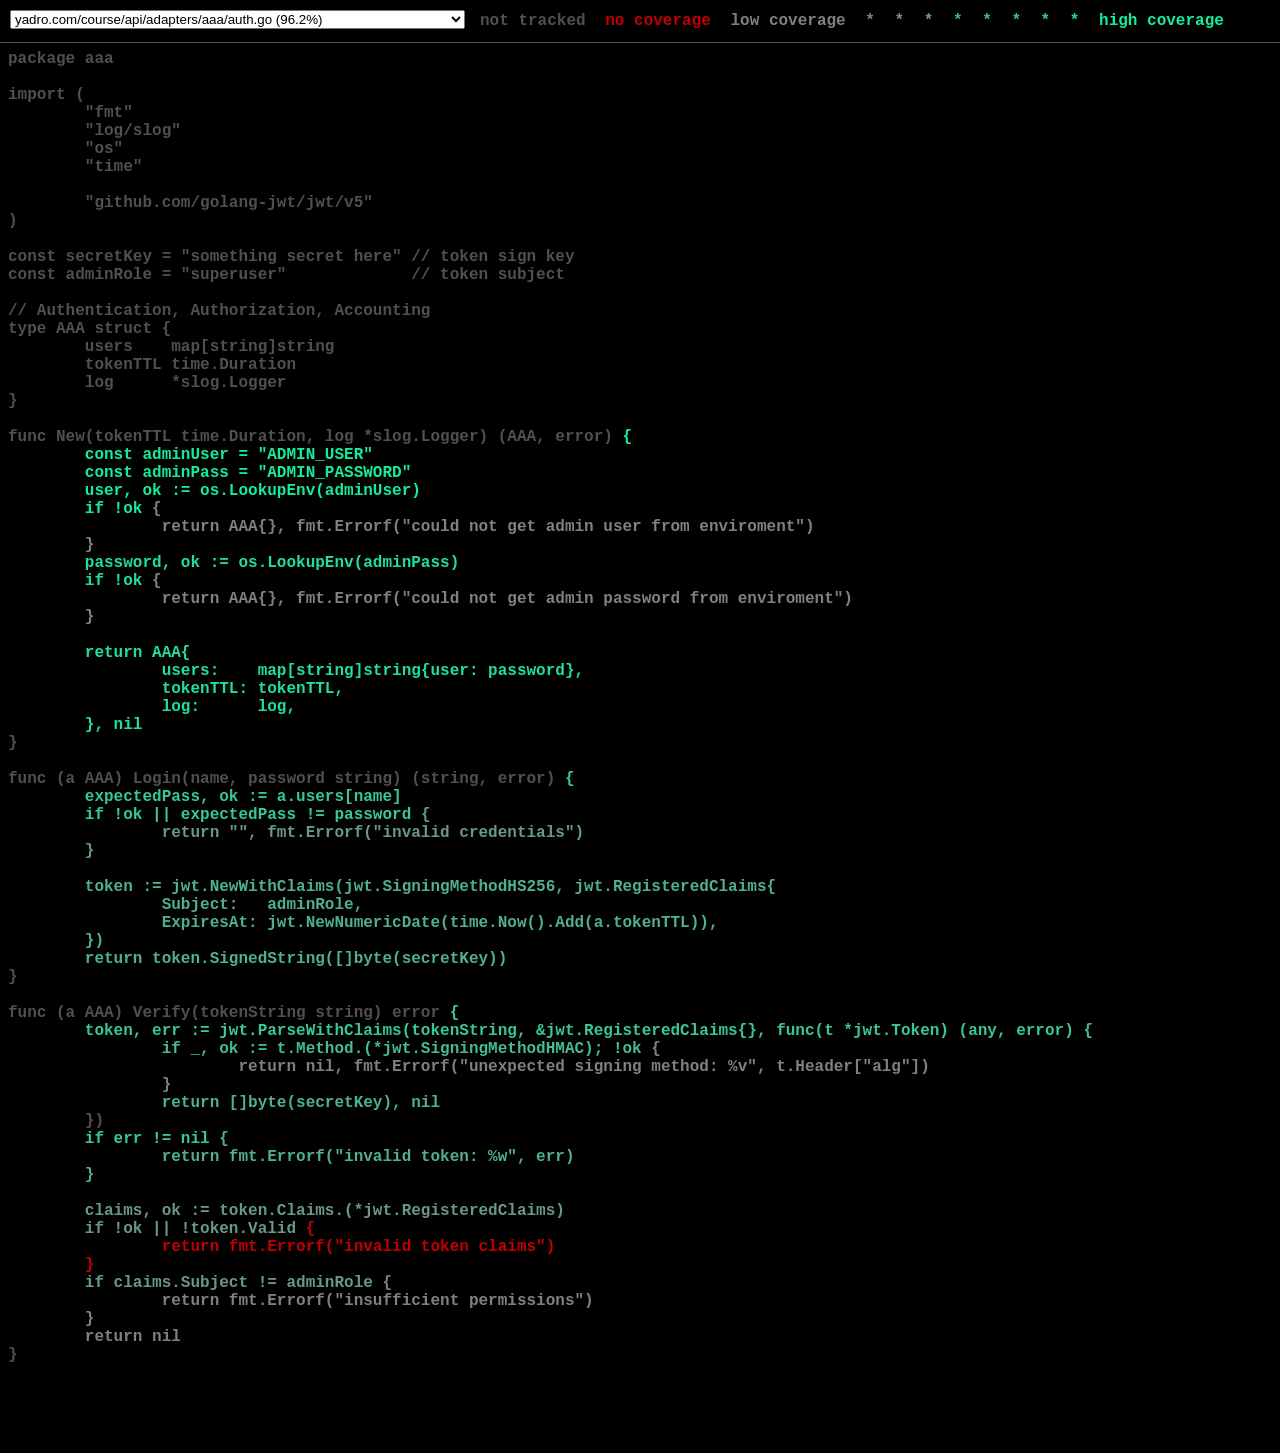
==== cover.html @ dad6358a "add auth test" ====
<!DOCTYPE html>
<html>
	<head>
		<meta http-equiv="Content-Type" content="text/html; charset=utf-8">
		<title>aaa: Go Coverage Report</title>
		<style>
			body {
				background: black;
				color: rgb(80, 80, 80);
			}
			body, pre, #legend span {
				font-family: Menlo, monospace;
				font-weight: bold;
			}
			#topbar {
				background: black;
				position: fixed;
				top: 0; left: 0; right: 0;
				height: 42px;
				border-bottom: 1px solid rgb(80, 80, 80);
			}
			#content {
				margin-top: 50px;
			}
			#nav, #legend {
				float: left;
				margin-left: 10px;
			}
			#legend {
				margin-top: 12px;
			}
			#nav {
				margin-top: 10px;
			}
			#legend span {
				margin: 0 5px;
			}
			.cov0 { color: rgb(192, 0, 0) }
.cov1 { color: rgb(128, 128, 128) }
.cov2 { color: rgb(116, 140, 131) }
.cov3 { color: rgb(104, 152, 134) }
.cov4 { color: rgb(92, 164, 137) }
.cov5 { color: rgb(80, 176, 140) }
.cov6 { color: rgb(68, 188, 143) }
.cov7 { color: rgb(56, 200, 146) }
.cov8 { color: rgb(44, 212, 149) }
.cov9 { color: rgb(32, 224, 152) }
.cov10 { color: rgb(20, 236, 155) }

		</style>
	</head>
	<body>
		<div id="topbar">
			<div id="nav">
				<select id="files">
				
				<option value="file0">yadro.com/course/api/adapters/aaa/auth.go (96.2%)</option>
				
				<option value="file1">yadro.com/course/api/adapters/rest/api.go (0.0%)</option>
				
				<option value="file2">yadro.com/course/api/adapters/rest/middleware/auth.go (100.0%)</option>
				
				<option value="file3">yadro.com/course/api/adapters/rest/middleware/concurrency.go (100.0%)</option>
				
				<option value="file4">yadro.com/course/api/adapters/rest/middleware/metric.go (100.0%)</option>
				
				<option value="file5">yadro.com/course/api/adapters/rest/middleware/rate.go (0.0%)</option>
				
				<option value="file6">yadro.com/course/api/adapters/search/search.go (0.0%)</option>
				
				<option value="file7">yadro.com/course/api/adapters/update/update.go (0.0%)</option>
				
				<option value="file8">yadro.com/course/api/adapters/words/words.go (0.0%)</option>
				
				<option value="file9">yadro.com/course/api/config/config.go (0.0%)</option>
				
				<option value="file10">yadro.com/course/search/adapters/broker/broker.go (0.0%)</option>
				
				<option value="file11">yadro.com/course/search/adapters/db/storage.go (0.0%)</option>
				
				<option value="file12">yadro.com/course/search/adapters/grpc/server.go (0.0%)</option>
				
				<option value="file13">yadro.com/course/search/adapters/initiator/initiator.go (0.0%)</option>
				
				<option value="file14">yadro.com/course/search/adapters/words/words.go (0.0%)</option>
				
				<option value="file15">yadro.com/course/search/config/config.go (0.0%)</option>
				
				<option value="file16">yadro.com/course/search/core/service.go (0.0%)</option>
				
				<option value="file17">yadro.com/course/update/adapters/broker/broker.go (0.0%)</option>
				
				<option value="file18">yadro.com/course/update/adapters/db/migrations.go (0.0%)</option>
				
				<option value="file19">yadro.com/course/update/adapters/db/storage.go (0.0%)</option>
				
				<option value="file20">yadro.com/course/update/adapters/grpc/server.go (0.0%)</option>
				
				<option value="file21">yadro.com/course/update/adapters/words/words.go (0.0%)</option>
				
				<option value="file22">yadro.com/course/update/adapters/xkcd/xkcd.go (0.0%)</option>
				
				<option value="file23">yadro.com/course/update/config/config.go (0.0%)</option>
				
				<option value="file24">yadro.com/course/update/core/service.go (0.0%)</option>
				
				<option value="file25">yadro.com/course/words/words/words.go (0.0%)</option>
				
				</select>
			</div>
			<div id="legend">
				<span>not tracked</span>
			
				<span class="cov0">no coverage</span>
				<span class="cov1">low coverage</span>
				<span class="cov2">*</span>
				<span class="cov3">*</span>
				<span class="cov4">*</span>
				<span class="cov5">*</span>
				<span class="cov6">*</span>
				<span class="cov7">*</span>
				<span class="cov8">*</span>
				<span class="cov9">*</span>
				<span class="cov10">high coverage</span>
			
			</div>
		</div>
		<div id="content">
		
		<pre class="file" id="file0" style="display: none">package aaa

import (
        "fmt"
        "log/slog"
        "os"
        "time"

        "github.com/golang-jwt/jwt/v5"
)

const secretKey = "something secret here" // token sign key
const adminRole = "superuser"             // token subject

// Authentication, Authorization, Accounting
type AAA struct {
        users    map[string]string
        tokenTTL time.Duration
        log      *slog.Logger
}

func New(tokenTTL time.Duration, log *slog.Logger) (AAA, error) <span class="cov10" title="10">{
        const adminUser = "ADMIN_USER"
        const adminPass = "ADMIN_PASSWORD"
        user, ok := os.LookupEnv(adminUser)
        if !ok </span><span class="cov1" title="1">{
                return AAA{}, fmt.Errorf("could not get admin user from enviroment")
        }</span>
        <span class="cov9" title="9">password, ok := os.LookupEnv(adminPass)
        if !ok </span><span class="cov1" title="1">{
                return AAA{}, fmt.Errorf("could not get admin password from enviroment")
        }</span>

        <span class="cov9" title="8">return AAA{
                users:    map[string]string{user: password},
                tokenTTL: tokenTTL,
                log:      log,
        }, nil</span>
}

func (a AAA) Login(name, password string) (string, error) <span class="cov7" title="5">{
        expectedPass, ok := a.users[name]
        if !ok || expectedPass != password </span><span class="cov3" title="2">{
                return "", fmt.Errorf("invalid credentials")
        }</span>

        <span class="cov5" title="3">token := jwt.NewWithClaims(jwt.SigningMethodHS256, jwt.RegisteredClaims{
                Subject:   adminRole,
                ExpiresAt: jwt.NewNumericDate(time.Now().Add(a.tokenTTL)),
        })
        return token.SignedString([]byte(secretKey))</span>
}

func (a AAA) Verify(tokenString string) error <span class="cov7" title="5">{
        token, err := jwt.ParseWithClaims(tokenString, &amp;jwt.RegisteredClaims{}, func(t *jwt.Token) (any, error) </span><span class="cov6" title="4">{
                if _, ok := t.Method.(*jwt.SigningMethodHMAC); !ok </span><span class="cov1" title="1">{
                        return nil, fmt.Errorf("unexpected signing method: %v", t.Header["alg"])
                }</span>
                <span class="cov5" title="3">return []byte(secretKey), nil</span>
        })
        <span class="cov7" title="5">if err != nil </span><span class="cov5" title="3">{
                return fmt.Errorf("invalid token: %w", err)
        }</span>

        <span class="cov3" title="2">claims, ok := token.Claims.(*jwt.RegisteredClaims)
        if !ok || !token.Valid </span><span class="cov0" title="0">{
                return fmt.Errorf("invalid token claims")
        }</span>
        <span class="cov3" title="2">if claims.Subject != adminRole </span><span class="cov1" title="1">{
                return fmt.Errorf("insufficient permissions")
        }</span>
        <span class="cov1" title="1">return nil</span>
}
</pre>
		
		<pre class="file" id="file1" style="display: none">package rest

import (
        "encoding/json"
        "errors"
        "log/slog"
        "net/http"
        "strconv"

        "github.com/VictoriaMetrics/metrics"
        "yadro.com/course/api/core"
)

func NewMetricsHandler() http.HandlerFunc <span class="cov0" title="0">{
        return func(w http.ResponseWriter, r *http.Request) </span><span class="cov0" title="0">{
                metrics.WritePrometheus(w, true)
        }</span>
}

func NewPingHandler(log *slog.Logger, pingers map[string]core.Pinger) http.HandlerFunc <span class="cov0" title="0">{
        return func(w http.ResponseWriter, r *http.Request) </span><span class="cov0" title="0">{
                replies := make(map[string]string)
                for name, pinger := range pingers </span><span class="cov0" title="0">{
                        if err := pinger.Ping(r.Context()); err != nil </span><span class="cov0" title="0">{
                                replies[name] = "error: " + err.Error()
                        }</span> else<span class="cov0" title="0"> {
                                replies[name] = "ok"
                        }</span>
                }
                <span class="cov0" title="0">writeJSON(w, map[string]any{"replies": replies})</span>
        }
}

type Authenticator interface {
        Login(user, password string) (string, error)
}

func NewLoginHandler(log *slog.Logger, auth Authenticator) http.HandlerFunc <span class="cov0" title="0">{
        return func(w http.ResponseWriter, r *http.Request) </span><span class="cov0" title="0">{
                var req struct {
                        Name     string `json:"name"`
                        Password string `json:"password"`
                }
                if err := json.NewDecoder(r.Body).Decode(&amp;req); err != nil </span><span class="cov0" title="0">{
                        http.Error(w, "invalid request body", http.StatusBadRequest)
                        return
                }</span>
                <span class="cov0" title="0">token, err := auth.Login(req.Name, req.Password)
                if err != nil </span><span class="cov0" title="0">{
                        log.Error("login failed", "error", err)
                        http.Error(w, "unauthorized", http.StatusUnauthorized)
                        return
                }</span>
                <span class="cov0" title="0">w.Header().Set("Content-Type", "text/plain")
                if _, err := w.Write([]byte(token)); err != nil </span><span class="cov0" title="0">{
                        log.Error("failed to write token", "error", err)
                }</span>
        }
}

func NewUpdateHandler(log *slog.Logger, updater core.Updater) http.HandlerFunc <span class="cov0" title="0">{
        return func(w http.ResponseWriter, r *http.Request) </span><span class="cov0" title="0">{
                err := updater.Update(r.Context())
                if errors.Is(err, core.ErrAlreadyExists) </span><span class="cov0" title="0">{
                        w.WriteHeader(http.StatusAccepted)
                        return
                }</span>
                <span class="cov0" title="0">if err != nil </span><span class="cov0" title="0">{
                        log.Error("update failed", "error", err)
                        http.Error(w, err.Error(), http.StatusInternalServerError)
                        return
                }</span>
                <span class="cov0" title="0">w.WriteHeader(http.StatusOK)</span>
        }
}

func NewUpdateStatsHandler(log *slog.Logger, updater core.Updater) http.HandlerFunc <span class="cov0" title="0">{
        return func(w http.ResponseWriter, r *http.Request) </span><span class="cov0" title="0">{
                stats, err := updater.Stats(r.Context())
                if err != nil </span><span class="cov0" title="0">{
                        log.Error("stats failed", "error", err)
                        http.Error(w, err.Error(), http.StatusInternalServerError)
                        return
                }</span>
                <span class="cov0" title="0">writeJSON(w, map[string]int{
                        "words_total":    stats.WordsTotal,
                        "words_unique":   stats.WordsUnique,
                        "comics_fetched": stats.ComicsFetched,
                        "comics_total":   stats.ComicsTotal,
                })</span>
        }
}

func NewUpdateStatusHandler(log *slog.Logger, updater core.Updater) http.HandlerFunc <span class="cov0" title="0">{
        return func(w http.ResponseWriter, r *http.Request) </span><span class="cov0" title="0">{
                status, err := updater.Status(r.Context())
                if err != nil </span><span class="cov0" title="0">{
                        log.Error("status failed", "error", err)
                        http.Error(w, err.Error(), http.StatusInternalServerError)
                        return
                }</span>
                <span class="cov0" title="0">writeJSON(w, map[string]string{"status": string(status)})</span>
        }
}

func NewDropHandler(log *slog.Logger, updater core.Updater) http.HandlerFunc <span class="cov0" title="0">{
        return func(w http.ResponseWriter, r *http.Request) </span><span class="cov0" title="0">{
                if err := updater.Drop(r.Context()); err != nil </span><span class="cov0" title="0">{
                        log.Error("drop failed", "error", err)
                        http.Error(w, err.Error(), http.StatusInternalServerError)
                        return
                }</span>
                <span class="cov0" title="0">w.WriteHeader(http.StatusOK)</span>
        }
}

func NewSearchHandler(log *slog.Logger, searcher core.Searcher) http.HandlerFunc <span class="cov0" title="0">{
        return func(w http.ResponseWriter, r *http.Request) </span><span class="cov0" title="0">{
                phrase := r.URL.Query().Get("phrase")
                if phrase == "" </span><span class="cov0" title="0">{
                        http.Error(w, "phrase is required", http.StatusBadRequest)
                        return
                }</span>

                <span class="cov0" title="0">limitStr := r.URL.Query().Get("limit")
                limit := 10
                if limitStr != "" </span><span class="cov0" title="0">{
                        var err error
                        limit, err = strconv.Atoi(limitStr)
                        if err != nil || limit &lt; 0 </span><span class="cov0" title="0">{
                                http.Error(w, "invalid limit", http.StatusBadRequest)
                                return
                        }</span>
                }

                <span class="cov0" title="0">comics, err := searcher.Search(r.Context(), phrase, limit)
                if err != nil </span><span class="cov0" title="0">{
                        log.Error("search failed", "error", err)
                        http.Error(w, err.Error(), http.StatusInternalServerError)
                        return
                }</span>

                <span class="cov0" title="0">type comicsItem struct {
                        ID  int    `json:"id"`
                        URL string `json:"url"`
                }
                items := make([]comicsItem, 0, len(comics))
                for _, c := range comics </span><span class="cov0" title="0">{
                        items = append(items, comicsItem{ID: c.ID, URL: c.URL})
                }</span>
                <span class="cov0" title="0">writeJSON(w, map[string]any{
                        "comics": items,
                        "total":  len(items),
                })</span>
        }
}

func NewSearchIndexHandler(log *slog.Logger, searcher core.Searcher) http.HandlerFunc <span class="cov0" title="0">{
        return func(w http.ResponseWriter, r *http.Request) </span><span class="cov0" title="0">{
                phrase := r.URL.Query().Get("phrase")
                if phrase == "" </span><span class="cov0" title="0">{
                        http.Error(w, "phrase is required", http.StatusBadRequest)
                        return
                }</span>

                <span class="cov0" title="0">limitStr := r.URL.Query().Get("limit")
                limit := 10
                if limitStr != "" </span><span class="cov0" title="0">{
                        var err error
                        limit, err = strconv.Atoi(limitStr)
                        if err != nil || limit &lt; 0 </span><span class="cov0" title="0">{
                                http.Error(w, "invalid limit", http.StatusBadRequest)
                                return
                        }</span>
                }

                <span class="cov0" title="0">comics, err := searcher.SearchIndex(r.Context(), phrase, limit)
                if err != nil </span><span class="cov0" title="0">{
                        log.Error("isearch failed", "error", err)
                        http.Error(w, err.Error(), http.StatusInternalServerError)
                        return
                }</span>

                <span class="cov0" title="0">type comicsItem struct {
                        ID  int    `json:"id"`
                        URL string `json:"url"`
                }
                items := make([]comicsItem, 0, len(comics))
                for _, c := range comics </span><span class="cov0" title="0">{
                        items = append(items, comicsItem{ID: c.ID, URL: c.URL})
                }</span>
                <span class="cov0" title="0">writeJSON(w, map[string]any{
                        "comics": items,
                        "total":  len(items),
                })</span>
        }
}

func writeJSON(w http.ResponseWriter, v any) <span class="cov0" title="0">{
        w.Header().Set("Content-Type", "application/json")
        enc := json.NewEncoder(w)
        enc.SetIndent("", "  ")
        if err := enc.Encode(v); err != nil </span><span class="cov0" title="0">{
                http.Error(w, "internal server error", http.StatusInternalServerError)
        }</span>
}
</pre>
		
		<pre class="file" id="file2" style="display: none">package middleware

import (
        "net/http"
        "strings"
)

type TokenVerifier interface {
        Verify(token string) error
}

func Auth(next http.HandlerFunc, verifier TokenVerifier) http.HandlerFunc <span class="cov10" title="4">{
        return func(w http.ResponseWriter, r *http.Request) </span><span class="cov10" title="4">{
                auth := r.Header.Get("Authorization")
                token := strings.TrimPrefix(auth, "Token ")
                if token == "" || token == auth </span><span class="cov5" title="2">{
                        http.Error(w, "unauthorized", http.StatusUnauthorized)
                        return
                }</span>
                <span class="cov5" title="2">if err := verifier.Verify(token); err != nil </span><span class="cov1" title="1">{
                        http.Error(w, "unauthorized", http.StatusUnauthorized)
                        return
                }</span>
                <span class="cov1" title="1">next(w, r)</span>
        }
}
</pre>
		
		<pre class="file" id="file3" style="display: none">package middleware

import (
        "net/http"
)

func Concurrency(next http.HandlerFunc, limit int) http.HandlerFunc <span class="cov4" title="2">{
        sem := make(chan struct{}, limit)
        return func(w http.ResponseWriter, r *http.Request) </span><span class="cov10" title="6">{
                select </span>{
                case sem &lt;- struct{}{}:<span class="cov7" title="4">
                        defer func() </span><span class="cov7" title="4">{ &lt;-sem }</span>()
                        <span class="cov7" title="4">next(w, r)</span>
                default:<span class="cov4" title="2">
                        http.Error(w, "service unavailable", http.StatusServiceUnavailable)</span>
                }
        }
}
</pre>
		
		<pre class="file" id="file4" style="display: none">package middleware

import (
        "fmt"
        "net/http"
        "time"

        "github.com/VictoriaMetrics/metrics"
)

type responseWriter struct {
        http.ResponseWriter
        code int
}

func (rw *responseWriter) WriteHeader(statusCode int) <span class="cov1" title="1">{
        rw.code = statusCode
        rw.ResponseWriter.WriteHeader(statusCode)
}</span>

func WithMetrics(next http.Handler) http.Handler <span class="cov10" title="2">{
        return http.HandlerFunc(func(w http.ResponseWriter, r *http.Request) </span><span class="cov10" title="2">{
                rw := &amp;responseWriter{ResponseWriter: w, code: http.StatusOK}
                start := time.Now()
                next.ServeHTTP(rw, r)
                duration := time.Since(start).Seconds()

                pattern := r.Pattern
                if pattern == "" </span><span class="cov10" title="2">{
                        pattern = r.URL.Path
                }</span>
                <span class="cov10" title="2">label := fmt.Sprintf(`http_request_duration_seconds{status=%q, url=%q}`, fmt.Sprint(rw.code), pattern)
                metrics.GetOrCreateHistogram(label).Update(duration)</span>
        })
}
</pre>
		
		<pre class="file" id="file5" style="display: none">package middleware

import (
        "net/http"

        "golang.org/x/time/rate"
)

func Rate(next http.HandlerFunc, rps int) http.HandlerFunc <span class="cov0" title="0">{
        limiter := rate.NewLimiter(rate.Limit(rps), 1)
        return func(w http.ResponseWriter, r *http.Request) </span><span class="cov0" title="0">{
                if err := limiter.Wait(r.Context()); err != nil </span><span class="cov0" title="0">{
                        http.Error(w, "service unavailable", http.StatusServiceUnavailable)
                        return
                }</span>
                <span class="cov0" title="0">next(w, r)</span>
        }
}
</pre>
		
		<pre class="file" id="file6" style="display: none">package search

import (
        "context"
        "log/slog"

        "google.golang.org/grpc"
        "google.golang.org/grpc/credentials/insecure"
        "google.golang.org/protobuf/types/known/emptypb"
        "yadro.com/course/api/core"
        searchpb "yadro.com/course/proto/search"
)

type Client struct {
        log    *slog.Logger
        client searchpb.SearchClient
}

func NewClient(address string, log *slog.Logger) (*Client, error) <span class="cov0" title="0">{
        conn, err := grpc.NewClient(address, grpc.WithTransportCredentials(insecure.NewCredentials()))
        if err != nil </span><span class="cov0" title="0">{
                return nil, err
        }</span>
        <span class="cov0" title="0">return &amp;Client{
                client: searchpb.NewSearchClient(conn),
                log:    log,
        }, nil</span>
}

func (c *Client) Ping(ctx context.Context) error <span class="cov0" title="0">{
        _, err := c.client.Ping(ctx, &amp;emptypb.Empty{})
        return err
}</span>

func (c *Client) Search(ctx context.Context, phrase string, limit int) ([]core.Comics, error) <span class="cov0" title="0">{
        resp, err := c.client.Search(ctx, &amp;searchpb.SearchRequest{
                Phrase: phrase,
                Limit:  int64(limit),
        })
        if err != nil </span><span class="cov0" title="0">{
                return nil, err
        }</span>
        <span class="cov0" title="0">comics := make([]core.Comics, 0, len(resp.Comics))
        for _, c := range resp.Comics </span><span class="cov0" title="0">{
                comics = append(comics, core.Comics{ID: int(c.Id), URL: c.Url})
        }</span>
        <span class="cov0" title="0">return comics, nil</span>
}

func (c *Client) SearchIndex(ctx context.Context, phrase string, limit int) ([]core.Comics, error) <span class="cov0" title="0">{
        resp, err := c.client.ISearch(ctx, &amp;searchpb.SearchRequest{
                Phrase: phrase,
                Limit:  int64(limit),
        })
        if err != nil </span><span class="cov0" title="0">{
                return nil, err
        }</span>
        <span class="cov0" title="0">comics := make([]core.Comics, 0, len(resp.Comics))
        for _, c := range resp.Comics </span><span class="cov0" title="0">{
                comics = append(comics, core.Comics{ID: int(c.Id), URL: c.Url})
        }</span>
        <span class="cov0" title="0">return comics, nil</span>
}
</pre>
		
		<pre class="file" id="file7" style="display: none">package update

import (
        "context"
        "errors"
        "log/slog"

        "google.golang.org/grpc"
        "google.golang.org/grpc/codes"
        "google.golang.org/grpc/credentials/insecure"
        "google.golang.org/grpc/status"
        "google.golang.org/protobuf/types/known/emptypb"
        "yadro.com/course/api/core"
        updatepb "yadro.com/course/proto/update"
)

type Client struct {
        log    *slog.Logger
        client updatepb.UpdateClient
}

func NewClient(address string, log *slog.Logger) (*Client, error) <span class="cov0" title="0">{
        conn, err := grpc.NewClient(address, grpc.WithTransportCredentials(insecure.NewCredentials()))
        if err != nil </span><span class="cov0" title="0">{
                return nil, err
        }</span>
        <span class="cov0" title="0">return &amp;Client{
                client: updatepb.NewUpdateClient(conn),
                log:    log,
        }, nil</span>
}

func (c Client) Ping(ctx context.Context) error <span class="cov0" title="0">{
        _, err := c.client.Ping(ctx, &amp;emptypb.Empty{})
        return err
}</span>

func (c Client) Status(ctx context.Context) (core.UpdateStatus, error) <span class="cov0" title="0">{
        res, err := c.client.Status(ctx, &amp;emptypb.Empty{})
        if err != nil </span><span class="cov0" title="0">{
                return core.StatusUpdateUnknown, err
        }</span>
        <span class="cov0" title="0">switch res.Status </span>{
        case updatepb.Status_STATUS_IDLE:<span class="cov0" title="0">
                return core.StatusUpdateIdle, nil</span>
        case updatepb.Status_STATUS_RUNNING:<span class="cov0" title="0">
                return core.StatusUpdateRunning, nil</span>
        default:<span class="cov0" title="0">
                return core.StatusUpdateUnknown, errors.New("unknown status")</span>
        }
}

func (c Client) Stats(ctx context.Context) (core.UpdateStats, error) <span class="cov0" title="0">{
        res, err := c.client.Stats(ctx, &amp;emptypb.Empty{})
        if err != nil </span><span class="cov0" title="0">{
                return core.UpdateStats{}, err
        }</span>
        <span class="cov0" title="0">return core.UpdateStats{
                WordsTotal:    int(res.WordsTotal),
                WordsUnique:   int(res.WordsUnique),
                ComicsFetched: int(res.ComicsFetched),
                ComicsTotal:   int(res.ComicsTotal),
        }, nil</span>
}

func (c Client) Update(ctx context.Context) error <span class="cov0" title="0">{
        _, err := c.client.Update(ctx, &amp;emptypb.Empty{})
        if err != nil </span><span class="cov0" title="0">{
                if status.Code(err) == codes.Aborted </span><span class="cov0" title="0">{
                        return core.ErrAlreadyExists
                }</span>
                <span class="cov0" title="0">return err</span>
        }
        <span class="cov0" title="0">return nil</span>
}

func (c Client) Drop(ctx context.Context) error <span class="cov0" title="0">{
        _, err := c.client.Drop(ctx, &amp;emptypb.Empty{})
        return err
}</span>
</pre>
		
		<pre class="file" id="file8" style="display: none">package words

import (
        "context"
        "log/slog"

        "google.golang.org/grpc"
        "google.golang.org/grpc/credentials/insecure"
        "google.golang.org/protobuf/types/known/emptypb"
        wordspb "yadro.com/course/proto/words"
)

type Client struct {
        log    *slog.Logger
        client wordspb.WordsClient
}

func NewClient(address string, log *slog.Logger) (*Client, error) <span class="cov0" title="0">{
        conn, err := grpc.NewClient(address, grpc.WithTransportCredentials(insecure.NewCredentials()))
        if err != nil </span><span class="cov0" title="0">{
                return nil, err
        }</span>
        <span class="cov0" title="0">return &amp;Client{
                client: wordspb.NewWordsClient(conn),
                log:    log,
        }, nil</span>
}

func (c Client) Norm(ctx context.Context, phrase string) ([]string, error) <span class="cov0" title="0">{
        resp, err := c.client.Norm(ctx, &amp;wordspb.WordsRequest{Phrase: phrase})
        if err != nil </span><span class="cov0" title="0">{
                return nil, err
        }</span>
        <span class="cov0" title="0">return resp.Words, nil</span>
}

func (c Client) Ping(ctx context.Context) error <span class="cov0" title="0">{
        _, err := c.client.Ping(ctx, &amp;emptypb.Empty{})
        return err
}</span>
</pre>
		
		<pre class="file" id="file9" style="display: none">package config

import (
        "log"
        "time"

        "github.com/ilyakaznacheev/cleanenv"
)

type HTTPConfig struct {
        Address string        `yaml:"address" env:"API_ADDRESS" env-default:"localhost:80"`
        Timeout time.Duration `yaml:"timeout" env:"API_TIMEOUT" env-default:"5s"`
}

type Config struct {
        LogLevel          string        `yaml:"log_level" env:"LOG_LEVEL" env-default:"DEBUG"`
        SearchConcurrency int           `yaml:"search_concurrency" env:"SEARCH_CONCURRENCY" env-default:"1"`
        SearchRate        int           `yaml:"search_rate" env:"SEARCH_RATE" env-default:"1"`
        HTTPConfig        HTTPConfig    `yaml:"api_server"`
        WordsAddress      string        `yaml:"words_address" env:"WORDS_ADDRESS" env-default:"words:81"`
        UpdateAddress     string        `yaml:"update_address" env:"UPDATE_ADDRESS" env-default:"update:82"`
        SearchAddress     string        `yaml:"search_address" env:"SEARCH_ADDRESS" env-default:"search:83"`
        TokenTTL          time.Duration `yaml:"token_ttl" env:"TOKEN_TTL" env-default:"24h"`
}

func MustLoad(configPath string) Config <span class="cov0" title="0">{
        var cfg Config
        if err := cleanenv.ReadConfig(configPath, &amp;cfg); err != nil </span><span class="cov0" title="0">{
                log.Fatalf("cannot read config %q: %s", configPath, err)
        }</span>
        <span class="cov0" title="0">return cfg</span>
}
</pre>
		
		<pre class="file" id="file10" style="display: none">package broker

import (
        "context"
        "log/slog"

        "github.com/nats-io/nats.go"
        "yadro.com/course/search/core"
)

const (
        topicDBUpdated = "xkcd.db.updated"
        topicDBDropped = "xkcd.db.dropped"
)

type Subscriber struct {
        log     *slog.Logger
        nc      *nats.Conn
        builder core.IndexBuilder
        resetter core.IndexResetter
}

func New(address string, log *slog.Logger, builder core.IndexBuilder, resetter core.IndexResetter) (*Subscriber, error) <span class="cov0" title="0">{
        nc, err := nats.Connect(address)
        if err != nil </span><span class="cov0" title="0">{
                return nil, err
        }</span>
        <span class="cov0" title="0">log.Info("connected to broker", "address", address)
        return &amp;Subscriber{log: log, nc: nc, builder: builder, resetter: resetter}, nil</span>
}

func (s *Subscriber) Run(ctx context.Context) <span class="cov0" title="0">{
        updatedCh := make(chan *nats.Msg, 10)
        droppedCh := make(chan *nats.Msg, 10)

        subUpdated, err := s.nc.ChanSubscribe(topicDBUpdated, updatedCh)
        if err != nil </span><span class="cov0" title="0">{
                s.log.Error("failed to subscribe to updated topic", "error", err)
                return
        }</span>
        <span class="cov0" title="0">subDropped, err := s.nc.ChanSubscribe(topicDBDropped, droppedCh)
        if err != nil </span><span class="cov0" title="0">{
                s.log.Error("failed to subscribe to dropped topic", "error", err)
                return
        }</span>

        <span class="cov0" title="0">defer func() </span><span class="cov0" title="0">{
                _ = subUpdated.Unsubscribe()
                _ = subDropped.Unsubscribe()
                s.nc.Close()
        }</span>()

        <span class="cov0" title="0">s.log.Info("broker subscriber running")

        for </span><span class="cov0" title="0">{
                select </span>{
                case &lt;-ctx.Done():<span class="cov0" title="0">
                        return</span>
                case &lt;-updatedCh:<span class="cov0" title="0">
                        s.log.Info("received db updated event, rebuilding index")
                        if err := s.builder.BuildIndex(ctx); err != nil </span><span class="cov0" title="0">{
                                s.log.Error("failed to rebuild index after update", "error", err)
                        }</span>
                case &lt;-droppedCh:<span class="cov0" title="0">
                        s.log.Info("received db dropped event, resetting index")
                        s.resetter.ResetIndex()</span>
                }
        }
}
</pre>
		
		<pre class="file" id="file11" style="display: none">package db

import (
        "context"
        "log/slog"

        _ "github.com/jackc/pgx/v5/stdlib"
        "github.com/jmoiron/sqlx"
        "github.com/lib/pq"
        "yadro.com/course/search/core"
)

type DB struct {
        log  *slog.Logger
        conn *sqlx.DB
}

func New(log *slog.Logger, address string) (*DB, error) <span class="cov0" title="0">{
        db, err := sqlx.Connect("pgx", address)
        if err != nil </span><span class="cov0" title="0">{
                log.Error("connection problem", "address", address, "error", err)
                return nil, err
        }</span>
        <span class="cov0" title="0">return &amp;DB{log: log, conn: db}, nil</span>
}

type dbComic struct {
        ID      int    `db:"id"`
        ImgURL  string `db:"img_url"`
        Matches int    `db:"matches"`
}


func (db *DB) Search(ctx context.Context, keywords []string, limit int) ([]core.Comics, error) <span class="cov0" title="0">{
        rows, err := db.conn.QueryxContext(ctx, `
                SELECT id, img_url,
                        (SELECT count(*) FROM unnest(keywords) k WHERE k = ANY($1)) AS matches
                FROM comics
                WHERE keywords &amp;&amp; $1
                ORDER BY matches DESC
                LIMIT $2
        `, keywords, limit)
        if err != nil </span><span class="cov0" title="0">{
                return nil, err
        }</span>
        <span class="cov0" title="0">defer func() </span><span class="cov0" title="0">{ _ = rows.Close() }</span>()

        <span class="cov0" title="0">var result []core.Comics
        for rows.Next() </span><span class="cov0" title="0">{
                var row dbComic
                if err := rows.StructScan(&amp;row); err != nil </span><span class="cov0" title="0">{
                        return nil, err
                }</span>
                <span class="cov0" title="0">result = append(result, core.Comics{ID: row.ID, URL: row.ImgURL})</span>
        }
        <span class="cov0" title="0">if result == nil </span><span class="cov0" title="0">{
                result = []core.Comics{}
        }</span>
        <span class="cov0" title="0">return result, rows.Err()</span>
}

func (db *DB) AllComics(ctx context.Context) ([]core.IndexComic, error) <span class="cov0" title="0">{
        rows, err := db.conn.QueryContext(ctx, `SELECT id, img_url, keywords FROM comics`)
        if err != nil </span><span class="cov0" title="0">{
                return nil, err
        }</span>
        <span class="cov0" title="0">defer func() </span><span class="cov0" title="0">{ _ = rows.Close() }</span>()

        <span class="cov0" title="0">var result []core.IndexComic
        for rows.Next() </span><span class="cov0" title="0">{
                var ic core.IndexComic
                var keywords pq.StringArray
                if err := rows.Scan(&amp;ic.ID, &amp;ic.URL, &amp;keywords); err != nil </span><span class="cov0" title="0">{
                        return nil, err
                }</span>
                <span class="cov0" title="0">ic.Keywords = []string(keywords)
                result = append(result, ic)</span>
        }
        <span class="cov0" title="0">return result, rows.Err()</span>
}
</pre>
		
		<pre class="file" id="file12" style="display: none">package grpc

import (
        "context"

        "google.golang.org/grpc/codes"
        "google.golang.org/grpc/status"
        "google.golang.org/protobuf/types/known/emptypb"
        searchpb "yadro.com/course/proto/search"
        "yadro.com/course/search/core"
)

type Server struct {
        searchpb.UnimplementedSearchServer
        service core.Searcher
}

func NewServer(service core.Searcher) *Server <span class="cov0" title="0">{
        return &amp;Server{service: service}
}</span>

func (s *Server) Ping(_ context.Context, _ *emptypb.Empty) (*emptypb.Empty, error) <span class="cov0" title="0">{
        return &amp;emptypb.Empty{}, nil
}</span>

func (s *Server) Search(ctx context.Context, req *searchpb.SearchRequest) (*searchpb.SearchReply, error) <span class="cov0" title="0">{
        comics, err := s.service.Search(ctx, req.Phrase, int(req.Limit))
        if err != nil </span><span class="cov0" title="0">{
                return nil, status.Error(codes.Internal, err.Error())
        }</span>
        <span class="cov0" title="0">pbComics := make([]*searchpb.Comics, 0, len(comics))
        for _, c := range comics </span><span class="cov0" title="0">{
                pbComics = append(pbComics, &amp;searchpb.Comics{Id: int64(c.ID), Url: c.URL})
        }</span>
        <span class="cov0" title="0">return &amp;searchpb.SearchReply{
                Comics: pbComics,
                Total:  int64(len(pbComics)),
        }, nil</span>
}

func (s *Server) ISearch(ctx context.Context, req *searchpb.SearchRequest) (*searchpb.SearchReply, error) <span class="cov0" title="0">{
        comics, err := s.service.ISearch(ctx, req.Phrase, int(req.Limit))
        if err != nil </span><span class="cov0" title="0">{
                return nil, status.Error(codes.Internal, err.Error())
        }</span>
        <span class="cov0" title="0">pbComics := make([]*searchpb.Comics, 0, len(comics))
        for _, c := range comics </span><span class="cov0" title="0">{
                pbComics = append(pbComics, &amp;searchpb.Comics{Id: int64(c.ID), Url: c.URL})
        }</span>
        <span class="cov0" title="0">return &amp;searchpb.SearchReply{
                Comics: pbComics,
                Total:  int64(len(pbComics)),
        }, nil</span>
}
</pre>
		
		<pre class="file" id="file13" style="display: none">package initiator

import (
        "context"
        "log/slog"
        "time"

        "yadro.com/course/search/core"
)

type Initiator struct {
        log     *slog.Logger
        builder core.IndexBuilder
        ttl     time.Duration
}

func New(log *slog.Logger, builder core.IndexBuilder, ttl time.Duration) *Initiator <span class="cov0" title="0">{
        return &amp;Initiator{log: log, builder: builder, ttl: ttl}
}</span>

func (i *Initiator) Run(ctx context.Context) <span class="cov0" title="0">{
        i.build(ctx)
        ticker := time.NewTicker(i.ttl)
        defer ticker.Stop()
        for </span><span class="cov0" title="0">{
                select </span>{
                case &lt;-ctx.Done():<span class="cov0" title="0">
                        return</span>
                case &lt;-ticker.C:<span class="cov0" title="0">
                        i.build(ctx)</span>
                }
        }
}

func (i *Initiator) build(ctx context.Context) <span class="cov0" title="0">{
        i.log.Info("building search index")
        if err := i.builder.BuildIndex(ctx); err != nil </span><span class="cov0" title="0">{
                i.log.Error("failed to build index", "error", err)
        }</span>
}
</pre>
		
		<pre class="file" id="file14" style="display: none">package words

import (
        "context"
        "log/slog"

        "google.golang.org/grpc"
        "google.golang.org/grpc/credentials/insecure"
        wordspb "yadro.com/course/proto/words"
)

type Client struct {
        log    *slog.Logger
        client wordspb.WordsClient
}

func NewClient(address string, log *slog.Logger) (*Client, error) <span class="cov0" title="0">{
        conn, err := grpc.NewClient(address, grpc.WithTransportCredentials(insecure.NewCredentials()))
        if err != nil </span><span class="cov0" title="0">{
                return nil, err
        }</span>
        <span class="cov0" title="0">return &amp;Client{
                client: wordspb.NewWordsClient(conn),
                log:    log,
        }, nil</span>
}

func (c *Client) Norm(ctx context.Context, phrase string) ([]string, error) <span class="cov0" title="0">{
        resp, err := c.client.Norm(ctx, &amp;wordspb.WordsRequest{Phrase: phrase})
        if err != nil </span><span class="cov0" title="0">{
                return nil, err
        }</span>
        <span class="cov0" title="0">return resp.Words, nil</span>
}
</pre>
		
		<pre class="file" id="file15" style="display: none">package config

import (
        "log/slog"
        "os"
        "time"

        "github.com/ilyakaznacheev/cleanenv"
)

type Config struct {
        LogLevel      string        `yaml:"log_level"      env:"LOG_LEVEL"       env-default:"DEBUG"`
        Address       string        `yaml:"search_address" env:"SEARCH_ADDRESS"  env-default:"localhost:83"`
        DBAddress     string        `yaml:"db_address"     env:"DB_ADDRESS"      env-default:"localhost:5432"`
        WordsAddress  string        `yaml:"words_address"  env:"WORDS_ADDRESS"   env-default:"localhost:81"`
        IndexTTL      time.Duration `yaml:"index_ttl"      env:"INDEX_TTL"       env-default:"5m"`
        BrokerAddress string        `yaml:"broker_address" env:"BROKER_ADDRESS"  env-default:"nats://localhost:4222"`
}

func MustLoad(configPath string) Config <span class="cov0" title="0">{
        var cfg Config
        if err := cleanenv.ReadConfig(configPath, &amp;cfg); err != nil </span><span class="cov0" title="0">{
                if err2 := cleanenv.ReadEnv(&amp;cfg); err2 != nil </span><span class="cov0" title="0">{
                        slog.Error("cannot read config", "path", configPath, "error", err)
                        os.Exit(1)
                }</span>
        }
        <span class="cov0" title="0">return cfg</span>
}
</pre>
		
		<pre class="file" id="file16" style="display: none">package core

import (
        "context"
        "fmt"
        "log/slog"
        "sort"
        "sync"
)

type Service struct {
        log   *slog.Logger
        db    DB
        words Words

        mu    sync.RWMutex
        index map[string][]Comics
}

func NewService(log *slog.Logger, db DB, words Words) *Service <span class="cov0" title="0">{
        return &amp;Service{
                log:   log,
                db:    db,
                words: words,
                index: make(map[string][]Comics),
        }
}</span>

func (s *Service) Search(ctx context.Context, phrase string, limit int) ([]Comics, error) <span class="cov0" title="0">{
        keywords, err := s.words.Norm(ctx, phrase)
        if err != nil </span><span class="cov0" title="0">{
                return nil, fmt.Errorf("failed to normalize phrase: %w", err)
        }</span>
        <span class="cov0" title="0">if len(keywords) == 0 </span><span class="cov0" title="0">{
                return []Comics{}, nil
        }</span>
        <span class="cov0" title="0">return s.db.Search(ctx, keywords, limit)</span>
}

func (s *Service) ResetIndex() <span class="cov0" title="0">{
        s.mu.Lock()
        s.index = make(map[string][]Comics)
        s.mu.Unlock()
        s.log.Info("index reset")
}</span>

func (s *Service) BuildIndex(ctx context.Context) error <span class="cov0" title="0">{
        all, err := s.db.AllComics(ctx)
        if err != nil </span><span class="cov0" title="0">{
                return fmt.Errorf("failed to fetch comics for index: %w", err)
        }</span>
        <span class="cov0" title="0">newIndex := make(map[string][]Comics, len(all))
        for _, ic := range all </span><span class="cov0" title="0">{
                c := Comics{ID: ic.ID, URL: ic.URL}
                for _, kw := range ic.Keywords </span><span class="cov0" title="0">{
                        newIndex[kw] = append(newIndex[kw], c)
                }</span>
        }
        <span class="cov0" title="0">s.mu.Lock()
        s.index = newIndex
        s.mu.Unlock()
        s.log.Info("index built", "keywords", len(newIndex))
        return nil</span>
}

func (s *Service) ISearch(ctx context.Context, phrase string, limit int) ([]Comics, error) <span class="cov0" title="0">{
        keywords, err := s.words.Norm(ctx, phrase)
        if err != nil </span><span class="cov0" title="0">{
                return nil, fmt.Errorf("failed to normalize phrase: %w", err)
        }</span>
        <span class="cov0" title="0">if len(keywords) == 0 </span><span class="cov0" title="0">{
                return []Comics{}, nil
        }</span>

        <span class="cov0" title="0">s.mu.RLock()
        counts := make(map[int]int)
        seen := make(map[int]Comics)
        for _, kw := range keywords </span><span class="cov0" title="0">{
                for _, c := range s.index[kw] </span><span class="cov0" title="0">{
                        counts[c.ID]++
                        seen[c.ID] = c
                }</span>
        }
        <span class="cov0" title="0">s.mu.RUnlock()

        type scored struct {
                c Comics
                n int
        }
        result := make([]scored, 0, len(counts))
        for id, n := range counts </span><span class="cov0" title="0">{
                result = append(result, scored{seen[id], n})
        }</span>
        <span class="cov0" title="0">sort.Slice(result, func(i, j int) bool </span><span class="cov0" title="0">{ return result[i].n &gt; result[j].n }</span>)
        <span class="cov0" title="0">if limit &gt; 0 &amp;&amp; len(result) &gt; limit </span><span class="cov0" title="0">{
                result = result[:limit]
        }</span>

        <span class="cov0" title="0">comics := make([]Comics, len(result))
        for i, r := range result </span><span class="cov0" title="0">{
                comics[i] = r.c
        }</span>
        <span class="cov0" title="0">return comics, nil</span>
}
</pre>
		
		<pre class="file" id="file17" style="display: none">package broker

import (
        "log/slog"

        "github.com/nats-io/nats.go"
)

const (
        TopicDBUpdated = "xkcd.db.updated"
        TopicDBDropped = "xkcd.db.dropped"
)

type Publisher struct {
        log *slog.Logger
        nc  *nats.Conn
}

func New(address string, log *slog.Logger) (*Publisher, error) <span class="cov0" title="0">{
        nc, err := nats.Connect(address)
        if err != nil </span><span class="cov0" title="0">{
                return nil, err
        }</span>
        <span class="cov0" title="0">log.Info("connected to broker", "address", address)
        return &amp;Publisher{log: log, nc: nc}, nil</span>
}

func (p *Publisher) PublishUpdated() <span class="cov0" title="0">{
        if err := p.nc.Publish(TopicDBUpdated, []byte("updated")); err != nil </span><span class="cov0" title="0">{
                p.log.Error("failed to publish updated event", "error", err)
                return
        }</span>
        <span class="cov0" title="0">if err := p.nc.Flush(); err != nil </span><span class="cov0" title="0">{
                p.log.Error("failed to flush updated event", "error", err)
        }</span>
        <span class="cov0" title="0">p.log.Info("published db updated event")</span>
}

func (p *Publisher) PublishDropped() <span class="cov0" title="0">{
        if err := p.nc.Publish(TopicDBDropped, []byte("dropped")); err != nil </span><span class="cov0" title="0">{
                p.log.Error("failed to publish dropped event", "error", err)
                return
        }</span>
        <span class="cov0" title="0">if err := p.nc.Flush(); err != nil </span><span class="cov0" title="0">{
                p.log.Error("failed to flush dropped event", "error", err)
        }</span>
        <span class="cov0" title="0">p.log.Info("published db dropped event")</span>
}

func (p *Publisher) Close() <span class="cov0" title="0">{
        p.nc.Close()
}</span>
</pre>
		
		<pre class="file" id="file18" style="display: none">package db

import (
        "embed"

        "github.com/golang-migrate/migrate/v4"
        "github.com/golang-migrate/migrate/v4/database/pgx"
        "github.com/golang-migrate/migrate/v4/source/iofs"
)

//go:embed migrations/*.sql
var migrationFiles embed.FS

func (db *DB) Migrate() error <span class="cov0" title="0">{
        db.log.Debug("running migration")
        files, err := iofs.New(migrationFiles, "migrations") // get migrations from
        if err != nil </span><span class="cov0" title="0">{
                return err
        }</span>
        <span class="cov0" title="0">driver, err := pgx.WithInstance(db.conn.DB, &amp;pgx.Config{})
        if err != nil </span><span class="cov0" title="0">{
                return err
        }</span>
        <span class="cov0" title="0">m, err := migrate.NewWithInstance("iofs", files, "pgx", driver)
        if err != nil </span><span class="cov0" title="0">{
                return err
        }</span>

        <span class="cov0" title="0">err = m.Up()

        if err != nil </span><span class="cov0" title="0">{
                if err != migrate.ErrNoChange </span><span class="cov0" title="0">{
                        db.log.Error("migration failed", "error", err)
                        return err
                }</span>
                <span class="cov0" title="0">db.log.Debug("migration did not change anything")</span>
        }

        <span class="cov0" title="0">db.log.Debug("migration finished")
        return nil</span>
}
</pre>
		
		<pre class="file" id="file19" style="display: none">package db

import (
        "context"
        "log/slog"

        _ "github.com/jackc/pgx/v5/stdlib"
        "github.com/jmoiron/sqlx"
        "yadro.com/course/update/core"
)

type DB struct {
        log  *slog.Logger
        conn *sqlx.DB
}

func New(log *slog.Logger, address string) (*DB, error) <span class="cov0" title="0">{

        db, err := sqlx.Connect("pgx", address)
        if err != nil </span><span class="cov0" title="0">{
                log.Error("connection problem", "address", address, "error", err)
                return nil, err
        }</span>

        <span class="cov0" title="0">return &amp;DB{
                log:  log,
                conn: db,
        }, nil</span>
}

func (db *DB) Add(ctx context.Context, comics core.Comics) error <span class="cov0" title="0">{
        _, err := db.conn.ExecContext(ctx, `
                INSERT INTO comics (id, img_url, keywords)
                VALUES ($1, $2, $3)`,
                comics.ID, comics.URL, comics.Words,
        )
        return err
}</span>

type dbStats struct {
        WordsTotal    int `db:"words_total"`
        WordsUnique   int `db:"words_unique"`
        ComicsFetched int `db:"comics_fetched"`
}

func (db *DB) Stats(ctx context.Context) (core.DBStats, error) <span class="cov0" title="0">{
        var s dbStats
        err := db.conn.GetContext(ctx, &amp;s, `
                SELECT
                        (SELECT count(*) FROM comics) as comics_fetched,
                        (SELECT COALESCE(SUM(array_length(keywords, 1)), 0) FROM comics) as words_total,
                        (SELECT count(DISTINCT word) FROM comics, unnest(keywords) as word) as words_unique
        `)
        return core.DBStats{
                WordsTotal:    s.WordsTotal,
                WordsUnique:   s.WordsUnique,
                ComicsFetched: s.ComicsFetched,
        }, err
}</span>

func (db *DB) IDs(ctx context.Context) ([]int, error) <span class="cov0" title="0">{
        var ids []int
        err := db.conn.SelectContext(ctx, &amp;ids, "SELECT id FROM comics ORDER BY id")
        if err != nil </span><span class="cov0" title="0">{
                return nil, err
        }</span>
        <span class="cov0" title="0">return ids, nil</span>
}

func (db *DB) Drop(ctx context.Context) error <span class="cov0" title="0">{
        _, err := db.conn.ExecContext(ctx, "TRUNCATE TABLE comics")
        return err
}</span>
</pre>
		
		<pre class="file" id="file20" style="display: none">package grpc

import (
        "context"
        "errors"

        "google.golang.org/grpc/codes"
        "google.golang.org/grpc/status"
        "google.golang.org/protobuf/types/known/emptypb"
        updatepb "yadro.com/course/proto/update"
        "yadro.com/course/update/core"
)

func NewServer(service core.Updater) *Server <span class="cov0" title="0">{
        return &amp;Server{service: service}
}</span>

type Server struct {
        updatepb.UnimplementedUpdateServer
        service core.Updater
}

func (s *Server) Ping(_ context.Context, _ *emptypb.Empty) (*emptypb.Empty, error) <span class="cov0" title="0">{
        return &amp;emptypb.Empty{}, nil
}</span>

func (s *Server) Status(ctx context.Context, _ *emptypb.Empty) (*updatepb.StatusReply, error) <span class="cov0" title="0">{
        st := s.service.Status(ctx)
        var grpcStatus updatepb.Status
        switch st </span>{
        case core.StatusRunning:<span class="cov0" title="0">
                grpcStatus = updatepb.Status_STATUS_RUNNING</span>
        case core.StatusIdle:<span class="cov0" title="0">
                grpcStatus = updatepb.Status_STATUS_IDLE</span>
        default:<span class="cov0" title="0">
                grpcStatus = updatepb.Status_STATUS_UNSPECIFIED</span>
        }
        <span class="cov0" title="0">return &amp;updatepb.StatusReply{Status: grpcStatus}, nil</span>
}

func (s *Server) Update(ctx context.Context, _ *emptypb.Empty) (*emptypb.Empty, error) <span class="cov0" title="0">{
        err := s.service.Update(ctx)
        if errors.Is(err, core.ErrUpdateRunning) </span><span class="cov0" title="0">{
                return nil, status.Error(codes.Aborted, "update in progress")
        }</span>
        <span class="cov0" title="0">if err != nil </span><span class="cov0" title="0">{
                return nil, status.Error(codes.Internal, err.Error())
        }</span>
        <span class="cov0" title="0">return &amp;emptypb.Empty{}, nil</span>
}

func (s *Server) Stats(ctx context.Context, _ *emptypb.Empty) (*updatepb.StatsReply, error) <span class="cov0" title="0">{
        stats, err := s.service.Stats(ctx)
        if err != nil </span><span class="cov0" title="0">{
                return nil, status.Error(codes.Internal, err.Error())
        }</span>
        <span class="cov0" title="0">return &amp;updatepb.StatsReply{
                WordsTotal:    int64(stats.WordsTotal),
                WordsUnique:   int64(stats.WordsUnique),
                ComicsTotal:   int64(stats.ComicsTotal),
                ComicsFetched: int64(stats.ComicsFetched),
        }, nil</span>
}

func (s *Server) Drop(ctx context.Context, _ *emptypb.Empty) (*emptypb.Empty, error) <span class="cov0" title="0">{
        if err := s.service.Drop(ctx); err != nil </span><span class="cov0" title="0">{
                return nil, status.Error(codes.Internal, err.Error())
        }</span>
        <span class="cov0" title="0">return &amp;emptypb.Empty{}, nil</span>
}
</pre>
		
		<pre class="file" id="file21" style="display: none">package words

import (
        "context"
        "log/slog"

        "google.golang.org/grpc"
        "google.golang.org/grpc/credentials/insecure"
        "google.golang.org/protobuf/types/known/emptypb"
        wordspb "yadro.com/course/proto/words"
)

type Client struct {
        log    *slog.Logger
        client wordspb.WordsClient
}

func NewClient(address string, log *slog.Logger) (*Client, error) <span class="cov0" title="0">{
        conn, err := grpc.NewClient(address, grpc.WithTransportCredentials(insecure.NewCredentials()))
        if err != nil </span><span class="cov0" title="0">{
                return nil, err
        }</span>
        <span class="cov0" title="0">return &amp;Client{
                client: wordspb.NewWordsClient(conn),
                log:    log,
        }, nil</span>
}

func (c Client) Norm(ctx context.Context, phrase string) ([]string, error) <span class="cov0" title="0">{
        resp, err := c.client.Norm(ctx, &amp;wordspb.WordsRequest{Phrase: phrase})
        if err != nil </span><span class="cov0" title="0">{
                return nil, err
        }</span>
        <span class="cov0" title="0">return resp.Words, nil</span>
}

func (c Client) Ping(ctx context.Context) error <span class="cov0" title="0">{
        _, err := c.client.Ping(ctx, &amp;emptypb.Empty{})
        return err
}</span>
</pre>
		
		<pre class="file" id="file22" style="display: none">package xkcd

import (
        "context"
        "encoding/json"
        "fmt"
        "log/slog"
        "net/http"
        "time"

        "yadro.com/course/update/core"
)

const lastPath = "/info.0.json"

type Client struct {
        log    *slog.Logger
        client http.Client
        url    string
}

func NewClient(url string, timeout time.Duration, log *slog.Logger) (*Client, error) <span class="cov0" title="0">{
        if url == "" </span><span class="cov0" title="0">{
                return nil, fmt.Errorf("empty base url specified")
        }</span>
        <span class="cov0" title="0">return &amp;Client{
                client: http.Client{Timeout: timeout},
                log:    log,
                url:    url,
        }, nil</span>
}

type xkcdResponse struct {
        Num        int    `json:"num"`
        Img        string `json:"img"`
        Title      string `json:"title"`
        Alt        string `json:"alt"`
        Transcript string `json:"transcript"`
}

func (c Client) Get(ctx context.Context, id int) (core.XKCDInfo, error) <span class="cov0" title="0">{
        url := fmt.Sprintf("%s/%d/info.0.json", c.url, id)
        req, err := http.NewRequestWithContext(ctx, "GET", url, nil)
        if err != nil </span><span class="cov0" title="0">{
                return core.XKCDInfo{}, err
        }</span>

        <span class="cov0" title="0">resp, err := c.client.Do(req)
        if err != nil </span><span class="cov0" title="0">{
                return core.XKCDInfo{}, err
        }</span>
        <span class="cov0" title="0">defer func() </span><span class="cov0" title="0">{
                if err := resp.Body.Close(); err != nil </span><span class="cov0" title="0">{
                        c.log.Error("failed to close response body", "error", err)
                }</span>
        }()

        <span class="cov0" title="0">if resp.StatusCode == http.StatusNotFound </span><span class="cov0" title="0">{
                return core.XKCDInfo{}, fmt.Errorf("comic not found")
        }</span>

        <span class="cov0" title="0">if resp.StatusCode != http.StatusOK </span><span class="cov0" title="0">{
                return core.XKCDInfo{}, fmt.Errorf("unexpected status code: %d", resp.StatusCode)
        }</span>

        <span class="cov0" title="0">var data xkcdResponse
        if err := json.NewDecoder(resp.Body).Decode(&amp;data); err != nil </span><span class="cov0" title="0">{
                return core.XKCDInfo{}, err
        }</span>

        <span class="cov0" title="0">return core.XKCDInfo{
                ID:          data.Num,
                URL:         data.Img,
                Description: data.Title + " " + data.Alt + " " + data.Transcript,
        }, nil</span>
}

func (c Client) LastID(ctx context.Context) (int, error) <span class="cov0" title="0">{
        url := fmt.Sprintf("%s%s", c.url, lastPath)
        req, err := http.NewRequestWithContext(ctx, "GET", url, nil)
        if err != nil </span><span class="cov0" title="0">{
                return 0, err
        }</span>

        <span class="cov0" title="0">resp, err := c.client.Do(req)
        if err != nil </span><span class="cov0" title="0">{
                return 0, err
        }</span>
        <span class="cov0" title="0">defer func() </span><span class="cov0" title="0">{
                if err := resp.Body.Close(); err != nil </span><span class="cov0" title="0">{
                        c.log.Error("failed to close response body", "error", err)
                }</span>
        }()

        <span class="cov0" title="0">if resp.StatusCode != http.StatusOK </span><span class="cov0" title="0">{
                return 0, fmt.Errorf("unexpected status code: %d", resp.StatusCode)
        }</span>

        <span class="cov0" title="0">var data xkcdResponse
        if err := json.NewDecoder(resp.Body).Decode(&amp;data); err != nil </span><span class="cov0" title="0">{
                return 0, err
        }</span>

        <span class="cov0" title="0">return data.Num, nil</span>
}
</pre>
		
		<pre class="file" id="file23" style="display: none">package config

import (
        "log"
        "time"

        "github.com/ilyakaznacheev/cleanenv"
)

type XKCD struct {
        URL         string        `yaml:"url" env:"XKCD_URL" env-default:"xkcd.com"`
        Concurrency int           `yaml:"concurrency" env:"XKCD_CONCURRENCY" env-default:"1"`
        Timeout     time.Duration `yaml:"timeout" env:"XKCD_TIMEOUT" env-default:"10s"`
        CheckPeriod time.Duration `yaml:"check_period" env:"XKCD_CHECK_PERIOD" env-default:"1h"`
}

type Config struct {
        LogLevel      string `yaml:"log_level" env:"LOG_LEVEL" env-default:"DEBUG"`
        Address       string `yaml:"update_address" env:"UPDATE_ADDRESS" env-default:"localhost:80"`
        XKCD          XKCD   `yaml:"xkcd"`
        DBAddress     string `yaml:"db_address" env:"DB_ADDRESS" env-default:"localhost:82"`
        WordsAddress  string `yaml:"words_address" env:"WORDS_ADDRESS" env-default:"localhost:81"`
        BrokerAddress string `yaml:"broker_address" env:"BROKER_ADDRESS" env-default:"nats://localhost:4222"`
}

func MustLoad(configPath string) Config <span class="cov0" title="0">{
        var cfg Config
        if err := cleanenv.ReadConfig(configPath, &amp;cfg); err != nil </span><span class="cov0" title="0">{
                if err2 := cleanenv.ReadEnv(&amp;cfg); err2 != nil </span><span class="cov0" title="0">{
                        log.Fatalf("cannot read config %q: %s", configPath, err)
                }</span>
        }
        <span class="cov0" title="0">return cfg</span>
}
</pre>
		
		<pre class="file" id="file24" style="display: none">package core

import (
        "context"
        "fmt"
        "log/slog"
        "sync"
        "sync/atomic"
)

type Service struct {
        log         *slog.Logger
        db          DB
        xkcd        XKCD
        words       Words
        publisher   Publisher
        concurrency int
        isRunning   atomic.Bool
}

func NewService(
        log *slog.Logger, db DB, xkcd XKCD, words Words, publisher Publisher, concurrency int,
) (*Service, error) <span class="cov0" title="0">{
        if concurrency &lt; 1 </span><span class="cov0" title="0">{
                return nil, fmt.Errorf("wrong concurrency specified: %d", concurrency)
        }</span>
        <span class="cov0" title="0">return &amp;Service{
                log:         log,
                db:          db,
                xkcd:        xkcd,
                words:       words,
                publisher:   publisher,
                concurrency: concurrency,
        }, nil</span>
}

func (s *Service) Update(ctx context.Context) (err error) <span class="cov0" title="0">{
        if !s.isRunning.CompareAndSwap(false, true) </span><span class="cov0" title="0">{
                return ErrUpdateRunning
        }</span>
        <span class="cov0" title="0">defer s.isRunning.Store(false)

        lastID, err := s.xkcd.LastID(ctx)
        if err != nil </span><span class="cov0" title="0">{
                return fmt.Errorf("failed to get last ID: %w", err)
        }</span>

        <span class="cov0" title="0">existingIDs, err := s.db.IDs(ctx)
        if err != nil </span><span class="cov0" title="0">{
                return fmt.Errorf("failed to get existing IDs: %w", err)
        }</span>

        <span class="cov0" title="0">existingSet := make(map[int]struct{}, len(existingIDs))
        for _, id := range existingIDs </span><span class="cov0" title="0">{
                existingSet[id] = struct{}{}
        }</span>

        <span class="cov0" title="0">missingIDs := make([]int, 0)
        for id := 1; id &lt;= lastID; id++ </span><span class="cov0" title="0">{
                if id == 404 </span><span class="cov0" title="0">{
                        continue</span>
                }
                <span class="cov0" title="0">if _, exists := existingSet[id]; !exists </span><span class="cov0" title="0">{
                        missingIDs = append(missingIDs, id)
                }</span>
        }

        <span class="cov0" title="0">if len(missingIDs) == 0 </span><span class="cov0" title="0">{
                return nil
        }</span>

        <span class="cov0" title="0">jobs := make(chan int)
        go func() </span><span class="cov0" title="0">{
                for _, id := range missingIDs </span><span class="cov0" title="0">{
                        jobs &lt;- id
                }</span>
                <span class="cov0" title="0">close(jobs)</span>
        }()

        <span class="cov0" title="0">var wg sync.WaitGroup

        for i := 0; i &lt; s.concurrency; i++ </span><span class="cov0" title="0">{
                wg.Go(func() </span><span class="cov0" title="0">{
                        for id := range jobs </span><span class="cov0" title="0">{
                                if ctx.Err() != nil </span><span class="cov0" title="0">{
                                        return
                                }</span>
                                <span class="cov0" title="0">comic, err := s.xkcd.Get(ctx, id)
                                if err != nil </span><span class="cov0" title="0">{
                                        s.log.Warn("Failed to fetch comic", "id", id, "error", err)
                                        continue</span>
                                }

                                <span class="cov0" title="0">keywords, err := s.words.Norm(ctx, comic.Description)
                                if err != nil </span><span class="cov0" title="0">{
                                        s.log.Warn("Failed to normalize words", "id", id, "error", err)
                                        continue</span>
                                }

                                <span class="cov0" title="0">if err := s.db.Add(ctx, Comics{
                                        ID:    comic.ID,
                                        URL:   comic.URL,
                                        Words: keywords,
                                }); err != nil </span><span class="cov0" title="0">{
                                        s.log.Warn("Failed to save comic", "id", id, "error", err)
                                }</span>
                        }
                })
        }

        <span class="cov0" title="0">wg.Wait()
        s.publisher.PublishUpdated()
        return nil</span>
}

func (s *Service) Stats(ctx context.Context) (ServiceStats, error) <span class="cov0" title="0">{
        dbStats, err := s.db.Stats(ctx)
        if err != nil </span><span class="cov0" title="0">{
                return ServiceStats{}, err
        }</span>

        <span class="cov0" title="0">lastID, err := s.xkcd.LastID(ctx)
        if err != nil </span><span class="cov0" title="0">{
                return ServiceStats{}, err
        }</span>

        <span class="cov0" title="0">comicsTotal := lastID
        if lastID &gt;= 404 </span><span class="cov0" title="0">{
                comicsTotal--
        }</span>
        <span class="cov0" title="0">return ServiceStats{
                DBStats:     dbStats,
                ComicsTotal: comicsTotal,
        }, nil</span>
}

func (s *Service) Status(ctx context.Context) ServiceStatus <span class="cov0" title="0">{
        if s.isRunning.Load() </span><span class="cov0" title="0">{
                return StatusRunning
        }</span>
        <span class="cov0" title="0">return StatusIdle</span>
}

func (s *Service) Drop(ctx context.Context) error <span class="cov0" title="0">{
        if err := s.db.Drop(ctx); err != nil </span><span class="cov0" title="0">{
                return err
        }</span>
        <span class="cov0" title="0">s.publisher.PublishDropped()
        return nil</span>
}
</pre>
		
		<pre class="file" id="file25" style="display: none">package words

import (
        "strings"
        "unicode"

        "github.com/kljensen/snowball/english"
)

func Norm(phrase string) []string <span class="cov0" title="0">{
        cleaned := strings.Map(func(r rune) rune </span><span class="cov0" title="0">{
                if unicode.IsLetter(r) || unicode.IsDigit(r) </span><span class="cov0" title="0">{
                        return unicode.ToLower(r)
                }</span>
                <span class="cov0" title="0">return ' '</span>
        }, phrase)

        <span class="cov0" title="0">tokens := strings.Fields(cleaned)

        seen := make(map[string]bool)
        var result []string

        for _, w := range tokens </span><span class="cov0" title="0">{
                if len(w) &lt;= 2 </span><span class="cov0" title="0">{
                        continue</span>
                }
                <span class="cov0" title="0">stemmed := english.Stem(w, false)
                if !seen[stemmed] </span><span class="cov0" title="0">{
                        seen[stemmed] = true
                        result = append(result, stemmed)
                }</span>
        }
        <span class="cov0" title="0">return result</span>
}
</pre>
		
		</div>
	</body>
	<script>
	(function() {
		var files = document.getElementById('files');
		var visible;
		files.addEventListener('change', onChange, false);
		function select(part) {
			if (visible)
				visible.style.display = 'none';
			visible = document.getElementById(part);
			if (!visible)
				return;
			files.value = part;
			visible.style.display = 'block';
			location.hash = part;
		}
		function onChange() {
			select(files.value);
			window.scrollTo(0, 0);
		}
		if (location.hash != "") {
			select(location.hash.substr(1));
		}
		if (!visible) {
			select("file0");
		}
	})();
	</script>
</html>
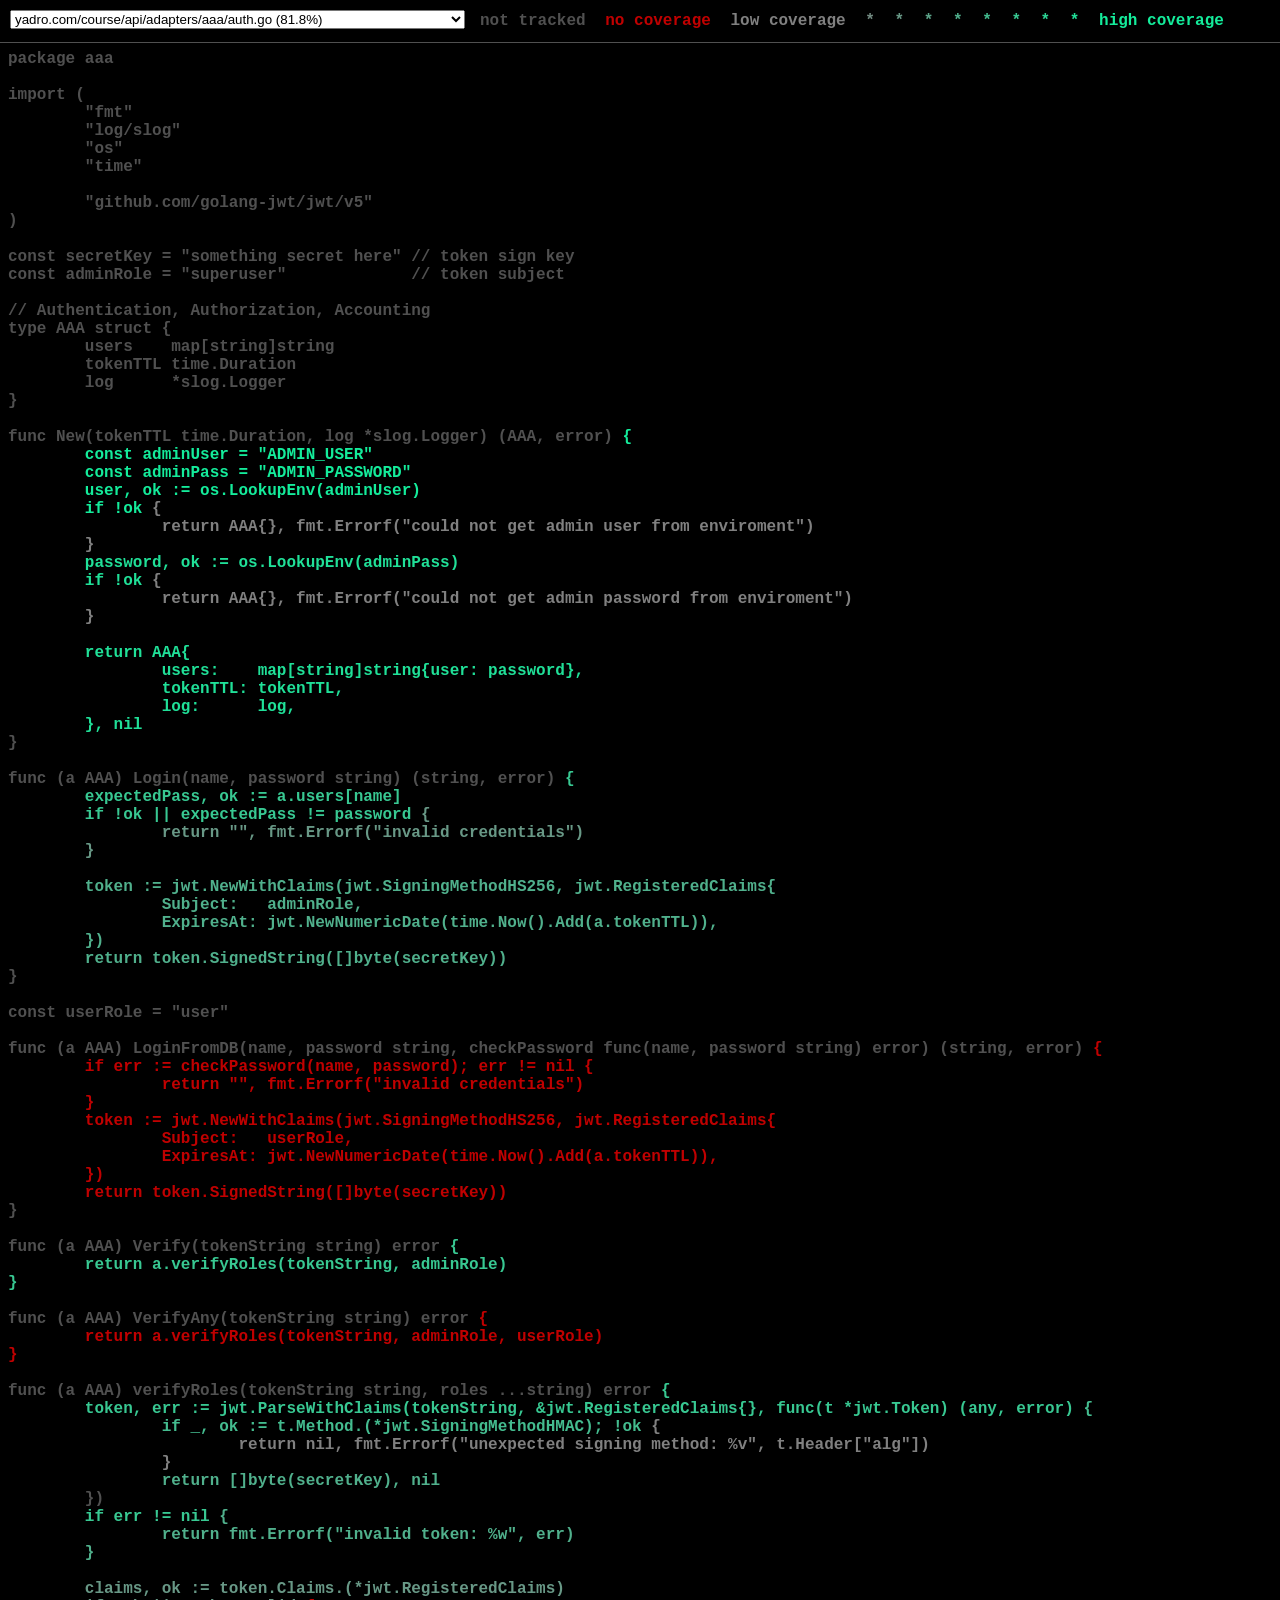
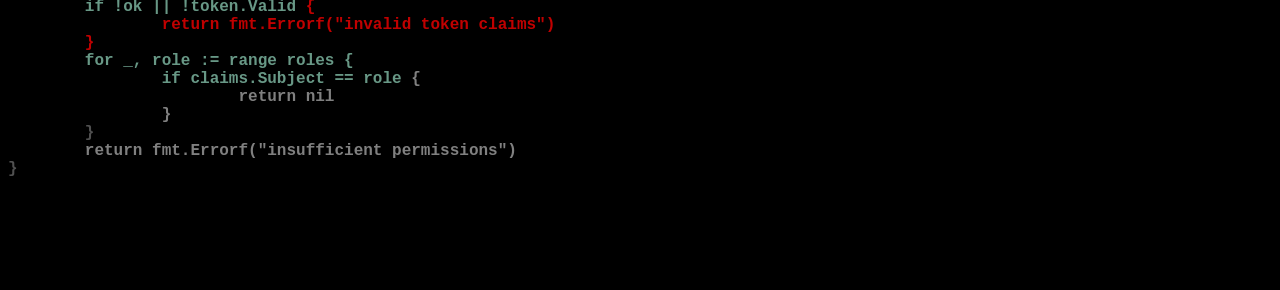
==== commit 8bf4cedc: "fix: make search endpoint public, keep auth on frontend level" ====
--- a/cover.html
+++ b/cover.html
@@ -55,57 +55,65 @@
 			<div id="nav">
 				<select id="files">
 				
-				<option value="file0">yadro.com/course/api/adapters/aaa/auth.go (96.2%)</option>
-				
-				<option value="file1">yadro.com/course/api/adapters/rest/api.go (0.0%)</option>
-				
-				<option value="file2">yadro.com/course/api/adapters/rest/middleware/auth.go (100.0%)</option>
-				
-				<option value="file3">yadro.com/course/api/adapters/rest/middleware/concurrency.go (100.0%)</option>
-				
-				<option value="file4">yadro.com/course/api/adapters/rest/middleware/metric.go (100.0%)</option>
-				
-				<option value="file5">yadro.com/course/api/adapters/rest/middleware/rate.go (0.0%)</option>
-				
-				<option value="file6">yadro.com/course/api/adapters/search/search.go (0.0%)</option>
-				
-				<option value="file7">yadro.com/course/api/adapters/update/update.go (0.0%)</option>
-				
-				<option value="file8">yadro.com/course/api/adapters/words/words.go (0.0%)</option>
-				
-				<option value="file9">yadro.com/course/api/config/config.go (0.0%)</option>
-				
-				<option value="file10">yadro.com/course/search/adapters/broker/broker.go (0.0%)</option>
-				
-				<option value="file11">yadro.com/course/search/adapters/db/storage.go (0.0%)</option>
-				
-				<option value="file12">yadro.com/course/search/adapters/grpc/server.go (0.0%)</option>
-				
-				<option value="file13">yadro.com/course/search/adapters/initiator/initiator.go (0.0%)</option>
-				
-				<option value="file14">yadro.com/course/search/adapters/words/words.go (0.0%)</option>
-				
-				<option value="file15">yadro.com/course/search/config/config.go (0.0%)</option>
-				
-				<option value="file16">yadro.com/course/search/core/service.go (0.0%)</option>
-				
-				<option value="file17">yadro.com/course/update/adapters/broker/broker.go (0.0%)</option>
-				
-				<option value="file18">yadro.com/course/update/adapters/db/migrations.go (0.0%)</option>
-				
-				<option value="file19">yadro.com/course/update/adapters/db/storage.go (0.0%)</option>
-				
-				<option value="file20">yadro.com/course/update/adapters/grpc/server.go (0.0%)</option>
-				
-				<option value="file21">yadro.com/course/update/adapters/words/words.go (0.0%)</option>
-				
-				<option value="file22">yadro.com/course/update/adapters/xkcd/xkcd.go (0.0%)</option>
-				
-				<option value="file23">yadro.com/course/update/config/config.go (0.0%)</option>
-				
-				<option value="file24">yadro.com/course/update/core/service.go (0.0%)</option>
-				
-				<option value="file25">yadro.com/course/words/words/words.go (0.0%)</option>
+				<option value="file0">yadro.com/course/api/adapters/aaa/auth.go (81.8%)</option>
+				
+				<option value="file1">yadro.com/course/api/adapters/db/db.go (0.0%)</option>
+				
+				<option value="file2">yadro.com/course/api/adapters/rest/api.go (60.8%)</option>
+				
+				<option value="file3">yadro.com/course/api/adapters/rest/middleware/auth.go (100.0%)</option>
+				
+				<option value="file4">yadro.com/course/api/adapters/rest/middleware/concurrency.go (100.0%)</option>
+				
+				<option value="file5">yadro.com/course/api/adapters/rest/middleware/metric.go (100.0%)</option>
+				
+				<option value="file6">yadro.com/course/api/adapters/rest/middleware/rate.go (66.7%)</option>
+				
+				<option value="file7">yadro.com/course/api/adapters/search/search.go (95.2%)</option>
+				
+				<option value="file8">yadro.com/course/api/adapters/update/update.go (84.6%)</option>
+				
+				<option value="file9">yadro.com/course/api/adapters/words/words.go (63.6%)</option>
+				
+				<option value="file10">yadro.com/course/api/config/config.go (75.0%)</option>
+				
+				<option value="file11">yadro.com/course/frontend/config/config.go (0.0%)</option>
+				
+				<option value="file12">yadro.com/course/frontend/handlers/handlers.go (69.9%)</option>
+				
+				<option value="file13">yadro.com/course/frontend/main.go (0.0%)</option>
+				
+				<option value="file14">yadro.com/course/search/adapters/broker/broker.go (0.0%)</option>
+				
+				<option value="file15">yadro.com/course/search/adapters/db/storage.go (0.0%)</option>
+				
+				<option value="file16">yadro.com/course/search/adapters/grpc/server.go (100.0%)</option>
+				
+				<option value="file17">yadro.com/course/search/adapters/initiator/initiator.go (100.0%)</option>
+				
+				<option value="file18">yadro.com/course/search/adapters/words/words.go (55.6%)</option>
+				
+				<option value="file19">yadro.com/course/search/config/config.go (66.7%)</option>
+				
+				<option value="file20">yadro.com/course/search/core/service.go (100.0%)</option>
+				
+				<option value="file21">yadro.com/course/update/adapters/broker/broker.go (0.0%)</option>
+				
+				<option value="file22">yadro.com/course/update/adapters/db/migrations.go (0.0%)</option>
+				
+				<option value="file23">yadro.com/course/update/adapters/db/storage.go (0.0%)</option>
+				
+				<option value="file24">yadro.com/course/update/adapters/grpc/server.go (95.5%)</option>
+				
+				<option value="file25">yadro.com/course/update/adapters/words/words.go (63.6%)</option>
+				
+				<option value="file26">yadro.com/course/update/adapters/xkcd/xkcd.go (78.4%)</option>
+				
+				<option value="file27">yadro.com/course/update/config/config.go (80.0%)</option>
+				
+				<option value="file28">yadro.com/course/update/core/service.go (79.7%)</option>
+				
+				<option value="file29">yadro.com/course/words/words/words.go (100.0%)</option>
 				
 				</select>
 			</div>
@@ -181,7 +189,28 @@
         return token.SignedString([]byte(secretKey))</span>
 }
 
+const userRole = "user"
+
+func (a AAA) LoginFromDB(name, password string, checkPassword func(name, password string) error) (string, error) <span class="cov0" title="0">{
+        if err := checkPassword(name, password); err != nil </span><span class="cov0" title="0">{
+                return "", fmt.Errorf("invalid credentials")
+        }</span>
+        <span class="cov0" title="0">token := jwt.NewWithClaims(jwt.SigningMethodHS256, jwt.RegisteredClaims{
+                Subject:   userRole,
+                ExpiresAt: jwt.NewNumericDate(time.Now().Add(a.tokenTTL)),
+        })
+        return token.SignedString([]byte(secretKey))</span>
+}
+
 func (a AAA) Verify(tokenString string) error <span class="cov7" title="5">{
+        return a.verifyRoles(tokenString, adminRole)
+}</span>
+
+func (a AAA) VerifyAny(tokenString string) error <span class="cov0" title="0">{
+        return a.verifyRoles(tokenString, adminRole, userRole)
+}</span>
+
+func (a AAA) verifyRoles(tokenString string, roles ...string) error <span class="cov7" title="5">{
         token, err := jwt.ParseWithClaims(tokenString, &amp;jwt.RegisteredClaims{}, func(t *jwt.Token) (any, error) </span><span class="cov6" title="4">{
                 if _, ok := t.Method.(*jwt.SigningMethodHMAC); !ok </span><span class="cov1" title="1">{
                         return nil, fmt.Errorf("unexpected signing method: %v", t.Header["alg"])
@@ -196,14 +225,102 @@
         if !ok || !token.Valid </span><span class="cov0" title="0">{
                 return fmt.Errorf("invalid token claims")
         }</span>
-        <span class="cov3" title="2">if claims.Subject != adminRole </span><span class="cov1" title="1">{
-                return fmt.Errorf("insufficient permissions")
-        }</span>
-        <span class="cov1" title="1">return nil</span>
-}
-</pre>
-		
-		<pre class="file" id="file1" style="display: none">package rest
+        <span class="cov3" title="2">for _, role := range roles </span><span class="cov3" title="2">{
+                if claims.Subject == role </span><span class="cov1" title="1">{
+                        return nil
+                }</span>
+        }
+        <span class="cov1" title="1">return fmt.Errorf("insufficient permissions")</span>
+}
+</pre>
+		
+		<pre class="file" id="file1" style="display: none">package db
+
+import (
+        "context"
+        "embed"
+        "fmt"
+        "log/slog"
+
+        "github.com/golang-migrate/migrate/v4"
+        "github.com/golang-migrate/migrate/v4/database/pgx"
+        "github.com/golang-migrate/migrate/v4/source/iofs"
+        _ "github.com/jackc/pgx/v5/stdlib"
+        "github.com/jmoiron/sqlx"
+        "golang.org/x/crypto/bcrypt"
+)
+
+//go:embed migrations/*.sql
+var migrationFiles embed.FS
+
+type DB struct {
+        log  *slog.Logger
+        conn *sqlx.DB
+}
+
+func New(log *slog.Logger, address string) (*DB, error) <span class="cov0" title="0">{
+        conn, err := sqlx.Connect("pgx", address)
+        if err != nil </span><span class="cov0" title="0">{
+                log.Error("connection problem", "address", address, "error", err)
+                return nil, err
+        }</span>
+        <span class="cov0" title="0">return &amp;DB{log: log, conn: conn}, nil</span>
+}
+
+func (db *DB) Migrate() error <span class="cov0" title="0">{
+        db.log.Debug("running migration")
+        files, err := iofs.New(migrationFiles, "migrations")
+        if err != nil </span><span class="cov0" title="0">{
+                return err
+        }</span>
+        <span class="cov0" title="0">driver, err := pgx.WithInstance(db.conn.DB, &amp;pgx.Config{MigrationsTable: "api_schema_migrations"})
+        if err != nil </span><span class="cov0" title="0">{
+                return err
+        }</span>
+        <span class="cov0" title="0">m, err := migrate.NewWithInstance("iofs", files, "pgx", driver)
+        if err != nil </span><span class="cov0" title="0">{
+                return err
+        }</span>
+        <span class="cov0" title="0">if err := m.Up(); err != nil &amp;&amp; err != migrate.ErrNoChange </span><span class="cov0" title="0">{
+                db.log.Error("migration failed", "error", err)
+                return err
+        }</span>
+        <span class="cov0" title="0">db.log.Debug("migration finished")
+        return nil</span>
+}
+
+func (db *DB) CreateUser(ctx context.Context, username, password string) error <span class="cov0" title="0">{
+        hash, err := bcrypt.GenerateFromPassword([]byte(password), bcrypt.DefaultCost)
+        if err != nil </span><span class="cov0" title="0">{
+                return fmt.Errorf("hash password: %w", err)
+        }</span>
+        <span class="cov0" title="0">_, err = db.conn.ExecContext(ctx,
+                `INSERT INTO users (username, password) VALUES ($1, $2)`,
+                username, string(hash),
+        )
+        if err != nil </span><span class="cov0" title="0">{
+                return fmt.Errorf("create user: %w", err)
+        }</span>
+        <span class="cov0" title="0">return nil</span>
+}
+
+func (db *DB) CheckPassword(ctx context.Context, username, password string) error <span class="cov0" title="0">{
+        var hash string
+        err := db.conn.QueryRowContext(ctx,
+                `SELECT password FROM users WHERE username = $1`,
+                username,
+        ).Scan(&amp;hash)
+        if err != nil </span><span class="cov0" title="0">{
+                return fmt.Errorf("user not found: %w", err)
+        }</span>
+        <span class="cov0" title="0">if err := bcrypt.CompareHashAndPassword([]byte(hash), []byte(password)); err != nil </span><span class="cov0" title="0">{
+                return fmt.Errorf("invalid password")
+        }</span>
+        <span class="cov0" title="0">return nil</span>
+}
+</pre>
+		
+		<pre class="file" id="file2" style="display: none">package rest
 
 import (
         "encoding/json"
@@ -211,6 +328,7 @@
         "log/slog"
         "net/http"
         "strconv"
+        "context"
 
         "github.com/VictoriaMetrics/metrics"
         "yadro.com/course/api/core"
@@ -222,25 +340,34 @@
         }</span>
 }
 
-func NewPingHandler(log *slog.Logger, pingers map[string]core.Pinger) http.HandlerFunc <span class="cov0" title="0">{
-        return func(w http.ResponseWriter, r *http.Request) </span><span class="cov0" title="0">{
+func NewPingHandler(log *slog.Logger, pingers map[string]core.Pinger) http.HandlerFunc <span class="cov4" title="2">{
+        return func(w http.ResponseWriter, r *http.Request) </span><span class="cov4" title="2">{
                 replies := make(map[string]string)
-                for name, pinger := range pingers </span><span class="cov0" title="0">{
-                        if err := pinger.Ping(r.Context()); err != nil </span><span class="cov0" title="0">{
+                for name, pinger := range pingers </span><span class="cov6" title="3">{
+                        if err := pinger.Ping(r.Context()); err != nil </span><span class="cov1" title="1">{
                                 replies[name] = "error: " + err.Error()
-                        }</span> else<span class="cov0" title="0"> {
+                        }</span> else<span class="cov4" title="2"> {
                                 replies[name] = "ok"
                         }</span>
                 }
-                <span class="cov0" title="0">writeJSON(w, map[string]any{"replies": replies})</span>
+                <span class="cov4" title="2">writeJSON(w, map[string]any{"replies": replies})</span>
         }
 }
 
 type Authenticator interface {
         Login(user, password string) (string, error)
-}
-
-func NewLoginHandler(log *slog.Logger, auth Authenticator) http.HandlerFunc <span class="cov0" title="0">{
+        LoginFromDB(name, password string, checkPassword func(name, password string) error) (string, error)
+}
+
+type UserChecker interface {
+        CheckPassword(ctx context.Context, username, password string) error
+}
+
+type UserRegistrar interface {
+        CreateUser(ctx context.Context, username, password string) error
+}
+
+func NewRegisterHandler(log *slog.Logger, storage UserRegistrar) http.HandlerFunc <span class="cov0" title="0">{
         return func(w http.ResponseWriter, r *http.Request) </span><span class="cov0" title="0">{
                 var req struct {
                         Name     string `json:"name"`
@@ -250,44 +377,92 @@
                         http.Error(w, "invalid request body", http.StatusBadRequest)
                         return
                 }</span>
-                <span class="cov0" title="0">token, err := auth.Login(req.Name, req.Password)
-                if err != nil </span><span class="cov0" title="0">{
+                <span class="cov0" title="0">if req.Name == "" || req.Password == "" </span><span class="cov0" title="0">{
+                        http.Error(w, "name and password are required", http.StatusBadRequest)
+                        return
+                }</span>
+                <span class="cov0" title="0">if err := storage.CreateUser(r.Context(), req.Name, req.Password); err != nil </span><span class="cov0" title="0">{
+                        log.Error("register failed", "error", err)
+                        http.Error(w, "user already exists or internal error", http.StatusConflict)
+                        return
+                }</span>
+                <span class="cov0" title="0">w.WriteHeader(http.StatusCreated)</span>
+        }
+}
+
+func NewUserLoginHandler(log *slog.Logger, auth Authenticator, checker UserChecker) http.HandlerFunc <span class="cov0" title="0">{
+        return func(w http.ResponseWriter, r *http.Request) </span><span class="cov0" title="0">{
+                var req struct {
+                        Name     string `json:"name"`
+                        Password string `json:"password"`
+                }
+                if err := json.NewDecoder(r.Body).Decode(&amp;req); err != nil </span><span class="cov0" title="0">{
+                        http.Error(w, "invalid request body", http.StatusBadRequest)
+                        return
+                }</span>
+                <span class="cov0" title="0">token, err := auth.LoginFromDB(req.Name, req.Password, func(name, password string) error </span><span class="cov0" title="0">{
+                        return checker.CheckPassword(r.Context(), name, password)
+                }</span>)
+                <span class="cov0" title="0">if err != nil </span><span class="cov0" title="0">{
+                        log.Error("user login failed", "error", err)
+                        http.Error(w, "unauthorized", http.StatusUnauthorized)
+                        return
+                }</span>
+                <span class="cov0" title="0">w.Header().Set("Content-Type", "text/plain")
+                if _, err := w.Write([]byte(token)); err != nil </span><span class="cov0" title="0">{
+                        log.Error("failed to write token", "error", err)
+                }</span>
+        }
+}
+
+func NewLoginHandler(log *slog.Logger, auth Authenticator) http.HandlerFunc <span class="cov6" title="3">{
+        return func(w http.ResponseWriter, r *http.Request) </span><span class="cov6" title="3">{
+                var req struct {
+                        Name     string `json:"name"`
+                        Password string `json:"password"`
+                }
+                if err := json.NewDecoder(r.Body).Decode(&amp;req); err != nil </span><span class="cov1" title="1">{
+                        http.Error(w, "invalid request body", http.StatusBadRequest)
+                        return
+                }</span>
+                <span class="cov4" title="2">token, err := auth.Login(req.Name, req.Password)
+                if err != nil </span><span class="cov1" title="1">{
                         log.Error("login failed", "error", err)
                         http.Error(w, "unauthorized", http.StatusUnauthorized)
                         return
                 }</span>
-                <span class="cov0" title="0">w.Header().Set("Content-Type", "text/plain")
+                <span class="cov1" title="1">w.Header().Set("Content-Type", "text/plain")
                 if _, err := w.Write([]byte(token)); err != nil </span><span class="cov0" title="0">{
                         log.Error("failed to write token", "error", err)
                 }</span>
         }
 }
 
-func NewUpdateHandler(log *slog.Logger, updater core.Updater) http.HandlerFunc <span class="cov0" title="0">{
-        return func(w http.ResponseWriter, r *http.Request) </span><span class="cov0" title="0">{
+func NewUpdateHandler(log *slog.Logger, updater core.Updater) http.HandlerFunc <span class="cov6" title="3">{
+        return func(w http.ResponseWriter, r *http.Request) </span><span class="cov6" title="3">{
                 err := updater.Update(r.Context())
-                if errors.Is(err, core.ErrAlreadyExists) </span><span class="cov0" title="0">{
+                if errors.Is(err, core.ErrAlreadyExists) </span><span class="cov1" title="1">{
                         w.WriteHeader(http.StatusAccepted)
                         return
                 }</span>
-                <span class="cov0" title="0">if err != nil </span><span class="cov0" title="0">{
+                <span class="cov4" title="2">if err != nil </span><span class="cov1" title="1">{
                         log.Error("update failed", "error", err)
                         http.Error(w, err.Error(), http.StatusInternalServerError)
                         return
                 }</span>
-                <span class="cov0" title="0">w.WriteHeader(http.StatusOK)</span>
-        }
-}
-
-func NewUpdateStatsHandler(log *slog.Logger, updater core.Updater) http.HandlerFunc <span class="cov0" title="0">{
-        return func(w http.ResponseWriter, r *http.Request) </span><span class="cov0" title="0">{
+                <span class="cov1" title="1">w.WriteHeader(http.StatusOK)</span>
+        }
+}
+
+func NewUpdateStatsHandler(log *slog.Logger, updater core.Updater) http.HandlerFunc <span class="cov1" title="1">{
+        return func(w http.ResponseWriter, r *http.Request) </span><span class="cov1" title="1">{
                 stats, err := updater.Stats(r.Context())
                 if err != nil </span><span class="cov0" title="0">{
                         log.Error("stats failed", "error", err)
                         http.Error(w, err.Error(), http.StatusInternalServerError)
                         return
                 }</span>
-                <span class="cov0" title="0">writeJSON(w, map[string]int{
+                <span class="cov1" title="1">writeJSON(w, map[string]int{
                         "words_total":    stats.WordsTotal,
                         "words_unique":   stats.WordsUnique,
                         "comics_fetched": stats.ComicsFetched,
@@ -296,38 +471,79 @@
         }
 }
 
-func NewUpdateStatusHandler(log *slog.Logger, updater core.Updater) http.HandlerFunc <span class="cov0" title="0">{
-        return func(w http.ResponseWriter, r *http.Request) </span><span class="cov0" title="0">{
+func NewUpdateStatusHandler(log *slog.Logger, updater core.Updater) http.HandlerFunc <span class="cov1" title="1">{
+        return func(w http.ResponseWriter, r *http.Request) </span><span class="cov1" title="1">{
                 status, err := updater.Status(r.Context())
                 if err != nil </span><span class="cov0" title="0">{
                         log.Error("status failed", "error", err)
                         http.Error(w, err.Error(), http.StatusInternalServerError)
                         return
                 }</span>
-                <span class="cov0" title="0">writeJSON(w, map[string]string{"status": string(status)})</span>
-        }
-}
-
-func NewDropHandler(log *slog.Logger, updater core.Updater) http.HandlerFunc <span class="cov0" title="0">{
-        return func(w http.ResponseWriter, r *http.Request) </span><span class="cov0" title="0">{
+                <span class="cov1" title="1">writeJSON(w, map[string]string{"status": string(status)})</span>
+        }
+}
+
+func NewDropHandler(log *slog.Logger, updater core.Updater) http.HandlerFunc <span class="cov1" title="1">{
+        return func(w http.ResponseWriter, r *http.Request) </span><span class="cov1" title="1">{
                 if err := updater.Drop(r.Context()); err != nil </span><span class="cov0" title="0">{
                         log.Error("drop failed", "error", err)
                         http.Error(w, err.Error(), http.StatusInternalServerError)
                         return
                 }</span>
-                <span class="cov0" title="0">w.WriteHeader(http.StatusOK)</span>
-        }
-}
-
-func NewSearchHandler(log *slog.Logger, searcher core.Searcher) http.HandlerFunc <span class="cov0" title="0">{
-        return func(w http.ResponseWriter, r *http.Request) </span><span class="cov0" title="0">{
+                <span class="cov1" title="1">w.WriteHeader(http.StatusOK)</span>
+        }
+}
+
+func NewSearchHandler(log *slog.Logger, searcher core.Searcher) http.HandlerFunc <span class="cov6" title="3">{
+        return func(w http.ResponseWriter, r *http.Request) </span><span class="cov6" title="3">{
                 phrase := r.URL.Query().Get("phrase")
-                if phrase == "" </span><span class="cov0" title="0">{
+                if phrase == "" </span><span class="cov1" title="1">{
                         http.Error(w, "phrase is required", http.StatusBadRequest)
                         return
                 }</span>
 
-                <span class="cov0" title="0">limitStr := r.URL.Query().Get("limit")
+                <span class="cov4" title="2">limitStr := r.URL.Query().Get("limit")
+                limit := 10
+                if limitStr != "" </span><span class="cov1" title="1">{
+                        var err error
+                        limit, err = strconv.Atoi(limitStr)
+                        if err != nil || limit &lt; 0 </span><span class="cov1" title="1">{
+                                http.Error(w, "invalid limit", http.StatusBadRequest)
+                                return
+                        }</span>
+                }
+
+                <span class="cov1" title="1">comics, err := searcher.Search(r.Context(), phrase, limit)
+                if err != nil </span><span class="cov0" title="0">{
+                        log.Error("search failed", "error", err)
+                        http.Error(w, err.Error(), http.StatusInternalServerError)
+                        return
+                }</span>
+
+                <span class="cov1" title="1">type comicsItem struct {
+                        ID  int    `json:"id"`
+                        URL string `json:"url"`
+                }
+                items := make([]comicsItem, 0, len(comics))
+                for _, c := range comics </span><span class="cov1" title="1">{
+                        items = append(items, comicsItem{ID: c.ID, URL: c.URL})
+                }</span>
+                <span class="cov1" title="1">writeJSON(w, map[string]any{
+                        "comics": items,
+                        "total":  len(items),
+                })</span>
+        }
+}
+
+func NewSearchIndexHandler(log *slog.Logger, searcher core.Searcher) http.HandlerFunc <span class="cov4" title="2">{
+        return func(w http.ResponseWriter, r *http.Request) </span><span class="cov4" title="2">{
+                phrase := r.URL.Query().Get("phrase")
+                if phrase == "" </span><span class="cov1" title="1">{
+                        http.Error(w, "phrase is required", http.StatusBadRequest)
+                        return
+                }</span>
+
+                <span class="cov1" title="1">limitStr := r.URL.Query().Get("limit")
                 limit := 10
                 if limitStr != "" </span><span class="cov0" title="0">{
                         var err error
@@ -338,70 +554,29 @@
                         }</span>
                 }
 
-                <span class="cov0" title="0">comics, err := searcher.Search(r.Context(), phrase, limit)
+                <span class="cov1" title="1">comics, err := searcher.SearchIndex(r.Context(), phrase, limit)
                 if err != nil </span><span class="cov0" title="0">{
-                        log.Error("search failed", "error", err)
+                        log.Error("isearch failed", "error", err)
                         http.Error(w, err.Error(), http.StatusInternalServerError)
                         return
                 }</span>
 
-                <span class="cov0" title="0">type comicsItem struct {
+                <span class="cov1" title="1">type comicsItem struct {
                         ID  int    `json:"id"`
                         URL string `json:"url"`
                 }
                 items := make([]comicsItem, 0, len(comics))
-                for _, c := range comics </span><span class="cov0" title="0">{
+                for _, c := range comics </span><span class="cov1" title="1">{
                         items = append(items, comicsItem{ID: c.ID, URL: c.URL})
                 }</span>
-                <span class="cov0" title="0">writeJSON(w, map[string]any{
+                <span class="cov1" title="1">writeJSON(w, map[string]any{
                         "comics": items,
                         "total":  len(items),
                 })</span>
         }
 }
 
-func NewSearchIndexHandler(log *slog.Logger, searcher core.Searcher) http.HandlerFunc <span class="cov0" title="0">{
-        return func(w http.ResponseWriter, r *http.Request) </span><span class="cov0" title="0">{
-                phrase := r.URL.Query().Get("phrase")
-                if phrase == "" </span><span class="cov0" title="0">{
-                        http.Error(w, "phrase is required", http.StatusBadRequest)
-                        return
-                }</span>
-
-                <span class="cov0" title="0">limitStr := r.URL.Query().Get("limit")
-                limit := 10
-                if limitStr != "" </span><span class="cov0" title="0">{
-                        var err error
-                        limit, err = strconv.Atoi(limitStr)
-                        if err != nil || limit &lt; 0 </span><span class="cov0" title="0">{
-                                http.Error(w, "invalid limit", http.StatusBadRequest)
-                                return
-                        }</span>
-                }
-
-                <span class="cov0" title="0">comics, err := searcher.SearchIndex(r.Context(), phrase, limit)
-                if err != nil </span><span class="cov0" title="0">{
-                        log.Error("isearch failed", "error", err)
-                        http.Error(w, err.Error(), http.StatusInternalServerError)
-                        return
-                }</span>
-
-                <span class="cov0" title="0">type comicsItem struct {
-                        ID  int    `json:"id"`
-                        URL string `json:"url"`
-                }
-                items := make([]comicsItem, 0, len(comics))
-                for _, c := range comics </span><span class="cov0" title="0">{
-                        items = append(items, comicsItem{ID: c.ID, URL: c.URL})
-                }</span>
-                <span class="cov0" title="0">writeJSON(w, map[string]any{
-                        "comics": items,
-                        "total":  len(items),
-                })</span>
-        }
-}
-
-func writeJSON(w http.ResponseWriter, v any) <span class="cov0" title="0">{
+func writeJSON(w http.ResponseWriter, v any) <span class="cov10" title="6">{
         w.Header().Set("Content-Type", "application/json")
         enc := json.NewEncoder(w)
         enc.SetIndent("", "  ")
@@ -411,7 +586,7 @@
 }
 </pre>
 		
-		<pre class="file" id="file2" style="display: none">package middleware
+		<pre class="file" id="file3" style="display: none">package middleware
 
 import (
         "net/http"
@@ -439,7 +614,7 @@
 }
 </pre>
 		
-		<pre class="file" id="file3" style="display: none">package middleware
+		<pre class="file" id="file4" style="display: none">package middleware
 
 import (
         "net/http"
@@ -459,7 +634,7 @@
 }
 </pre>
 		
-		<pre class="file" id="file4" style="display: none">package middleware
+		<pre class="file" id="file5" style="display: none">package middleware
 
 import (
         "fmt"
@@ -496,7 +671,7 @@
 }
 </pre>
 		
-		<pre class="file" id="file5" style="display: none">package middleware
+		<pre class="file" id="file6" style="display: none">package middleware
 
 import (
         "net/http"
@@ -504,19 +679,19 @@
         "golang.org/x/time/rate"
 )
 
-func Rate(next http.HandlerFunc, rps int) http.HandlerFunc <span class="cov0" title="0">{
+func Rate(next http.HandlerFunc, rps int) http.HandlerFunc <span class="cov10" title="2">{
         limiter := rate.NewLimiter(rate.Limit(rps), 1)
-        return func(w http.ResponseWriter, r *http.Request) </span><span class="cov0" title="0">{
+        return func(w http.ResponseWriter, r *http.Request) </span><span class="cov10" title="2">{
                 if err := limiter.Wait(r.Context()); err != nil </span><span class="cov0" title="0">{
                         http.Error(w, "service unavailable", http.StatusServiceUnavailable)
                         return
                 }</span>
-                <span class="cov0" title="0">next(w, r)</span>
-        }
-}
-</pre>
-		
-		<pre class="file" id="file6" style="display: none">package search
+                <span class="cov10" title="2">next(w, r)</span>
+        }
+}
+</pre>
+		
+		<pre class="file" id="file7" style="display: none">package search
 
 import (
         "context"
@@ -534,54 +709,58 @@
         client searchpb.SearchClient
 }
 
-func NewClient(address string, log *slog.Logger) (*Client, error) <span class="cov0" title="0">{
+func NewClient(address string, log *slog.Logger) (*Client, error) <span class="cov4" title="2">{
         conn, err := grpc.NewClient(address, grpc.WithTransportCredentials(insecure.NewCredentials()))
         if err != nil </span><span class="cov0" title="0">{
                 return nil, err
         }</span>
-        <span class="cov0" title="0">return &amp;Client{
+        <span class="cov4" title="2">return &amp;Client{
                 client: searchpb.NewSearchClient(conn),
                 log:    log,
         }, nil</span>
 }
 
-func (c *Client) Ping(ctx context.Context) error <span class="cov0" title="0">{
+func NewClientWithGRPC(grpcClient searchpb.SearchClient, log *slog.Logger) (*Client, error) <span class="cov10" title="7">{
+        return &amp;Client{client: grpcClient, log: log}, nil
+}</span>
+
+func (c *Client) Ping(ctx context.Context) error <span class="cov4" title="2">{
         _, err := c.client.Ping(ctx, &amp;emptypb.Empty{})
         return err
 }</span>
 
-func (c *Client) Search(ctx context.Context, phrase string, limit int) ([]core.Comics, error) <span class="cov0" title="0">{
+func (c *Client) Search(ctx context.Context, phrase string, limit int) ([]core.Comics, error) <span class="cov6" title="3">{
         resp, err := c.client.Search(ctx, &amp;searchpb.SearchRequest{
                 Phrase: phrase,
                 Limit:  int64(limit),
         })
-        if err != nil </span><span class="cov0" title="0">{
+        if err != nil </span><span class="cov1" title="1">{
                 return nil, err
         }</span>
-        <span class="cov0" title="0">comics := make([]core.Comics, 0, len(resp.Comics))
-        for _, c := range resp.Comics </span><span class="cov0" title="0">{
+        <span class="cov4" title="2">comics := make([]core.Comics, 0, len(resp.Comics))
+        for _, c := range resp.Comics </span><span class="cov4" title="2">{
                 comics = append(comics, core.Comics{ID: int(c.Id), URL: c.Url})
         }</span>
-        <span class="cov0" title="0">return comics, nil</span>
-}
-
-func (c *Client) SearchIndex(ctx context.Context, phrase string, limit int) ([]core.Comics, error) <span class="cov0" title="0">{
+        <span class="cov4" title="2">return comics, nil</span>
+}
+
+func (c *Client) SearchIndex(ctx context.Context, phrase string, limit int) ([]core.Comics, error) <span class="cov4" title="2">{
         resp, err := c.client.ISearch(ctx, &amp;searchpb.SearchRequest{
                 Phrase: phrase,
                 Limit:  int64(limit),
         })
-        if err != nil </span><span class="cov0" title="0">{
+        if err != nil </span><span class="cov1" title="1">{
                 return nil, err
         }</span>
-        <span class="cov0" title="0">comics := make([]core.Comics, 0, len(resp.Comics))
-        for _, c := range resp.Comics </span><span class="cov0" title="0">{
+        <span class="cov1" title="1">comics := make([]core.Comics, 0, len(resp.Comics))
+        for _, c := range resp.Comics </span><span class="cov1" title="1">{
                 comics = append(comics, core.Comics{ID: int(c.Id), URL: c.Url})
         }</span>
-        <span class="cov0" title="0">return comics, nil</span>
-}
-</pre>
-		
-		<pre class="file" id="file7" style="display: none">package update
+        <span class="cov1" title="1">return comics, nil</span>
+}
+</pre>
+		
+		<pre class="file" id="file8" style="display: none">package update
 
 import (
         "context"
@@ -613,32 +792,36 @@
         }, nil</span>
 }
 
-func (c Client) Ping(ctx context.Context) error <span class="cov0" title="0">{
+func NewClientWithGRPC(grpcClient updatepb.UpdateClient, log *slog.Logger) *Client <span class="cov10" title="13">{
+        return &amp;Client{client: grpcClient, log: log}
+}</span>
+
+func (c Client) Ping(ctx context.Context) error <span class="cov3" title="2">{
         _, err := c.client.Ping(ctx, &amp;emptypb.Empty{})
         return err
 }</span>
 
-func (c Client) Status(ctx context.Context) (core.UpdateStatus, error) <span class="cov0" title="0">{
+func (c Client) Status(ctx context.Context) (core.UpdateStatus, error) <span class="cov5" title="4">{
         res, err := c.client.Status(ctx, &amp;emptypb.Empty{})
-        if err != nil </span><span class="cov0" title="0">{
+        if err != nil </span><span class="cov1" title="1">{
                 return core.StatusUpdateUnknown, err
         }</span>
-        <span class="cov0" title="0">switch res.Status </span>{
-        case updatepb.Status_STATUS_IDLE:<span class="cov0" title="0">
+        <span class="cov4" title="3">switch res.Status </span>{
+        case updatepb.Status_STATUS_IDLE:<span class="cov1" title="1">
                 return core.StatusUpdateIdle, nil</span>
-        case updatepb.Status_STATUS_RUNNING:<span class="cov0" title="0">
+        case updatepb.Status_STATUS_RUNNING:<span class="cov1" title="1">
                 return core.StatusUpdateRunning, nil</span>
-        default:<span class="cov0" title="0">
+        default:<span class="cov1" title="1">
                 return core.StatusUpdateUnknown, errors.New("unknown status")</span>
         }
 }
 
-func (c Client) Stats(ctx context.Context) (core.UpdateStats, error) <span class="cov0" title="0">{
+func (c Client) Stats(ctx context.Context) (core.UpdateStats, error) <span class="cov3" title="2">{
         res, err := c.client.Stats(ctx, &amp;emptypb.Empty{})
-        if err != nil </span><span class="cov0" title="0">{
+        if err != nil </span><span class="cov1" title="1">{
                 return core.UpdateStats{}, err
         }</span>
-        <span class="cov0" title="0">return core.UpdateStats{
+        <span class="cov1" title="1">return core.UpdateStats{
                 WordsTotal:    int(res.WordsTotal),
                 WordsUnique:   int(res.WordsUnique),
                 ComicsFetched: int(res.ComicsFetched),
@@ -646,24 +829,24 @@
         }, nil</span>
 }
 
-func (c Client) Update(ctx context.Context) error <span class="cov0" title="0">{
+func (c Client) Update(ctx context.Context) error <span class="cov4" title="3">{
         _, err := c.client.Update(ctx, &amp;emptypb.Empty{})
-        if err != nil </span><span class="cov0" title="0">{
-                if status.Code(err) == codes.Aborted </span><span class="cov0" title="0">{
+        if err != nil </span><span class="cov3" title="2">{
+                if status.Code(err) == codes.Aborted </span><span class="cov1" title="1">{
                         return core.ErrAlreadyExists
                 }</span>
-                <span class="cov0" title="0">return err</span>
-        }
-        <span class="cov0" title="0">return nil</span>
-}
-
-func (c Client) Drop(ctx context.Context) error <span class="cov0" title="0">{
+                <span class="cov1" title="1">return err</span>
+        }
+        <span class="cov1" title="1">return nil</span>
+}
+
+func (c Client) Drop(ctx context.Context) error <span class="cov3" title="2">{
         _, err := c.client.Drop(ctx, &amp;emptypb.Empty{})
         return err
 }</span>
 </pre>
 		
-		<pre class="file" id="file8" style="display: none">package words
+		<pre class="file" id="file9" style="display: none">package words
 
 import (
         "context"
@@ -691,21 +874,25 @@
         }, nil</span>
 }
 
-func (c Client) Norm(ctx context.Context, phrase string) ([]string, error) <span class="cov0" title="0">{
+func NewClientWithGRPC(grpcClient wordspb.WordsClient, log *slog.Logger) *Client <span class="cov10" title="5">{
+        return &amp;Client{client: grpcClient, log: log}
+}</span>
+
+func (c Client) Norm(ctx context.Context, phrase string) ([]string, error) <span class="cov7" title="3">{
         resp, err := c.client.Norm(ctx, &amp;wordspb.WordsRequest{Phrase: phrase})
-        if err != nil </span><span class="cov0" title="0">{
+        if err != nil </span><span class="cov1" title="1">{
                 return nil, err
         }</span>
-        <span class="cov0" title="0">return resp.Words, nil</span>
-}
-
-func (c Client) Ping(ctx context.Context) error <span class="cov0" title="0">{
+        <span class="cov4" title="2">return resp.Words, nil</span>
+}
+
+func (c Client) Ping(ctx context.Context) error <span class="cov4" title="2">{
         _, err := c.client.Ping(ctx, &amp;emptypb.Empty{})
         return err
 }</span>
 </pre>
 		
-		<pre class="file" id="file9" style="display: none">package config
+		<pre class="file" id="file10" style="display: none">package config
 
 import (
         "log"
@@ -728,6 +915,32 @@
         UpdateAddress     string        `yaml:"update_address" env:"UPDATE_ADDRESS" env-default:"update:82"`
         SearchAddress     string        `yaml:"search_address" env:"SEARCH_ADDRESS" env-default:"search:83"`
         TokenTTL          time.Duration `yaml:"token_ttl" env:"TOKEN_TTL" env-default:"24h"`
+        DBAddress         string        `yaml:"db_address" env:"DB_ADDRESS" env-default:""`
+}
+
+func MustLoad(configPath string) Config <span class="cov10" title="2">{
+        var cfg Config
+        if err := cleanenv.ReadConfig(configPath, &amp;cfg); err != nil </span><span class="cov0" title="0">{
+                log.Fatalf("cannot read config %q: %s", configPath, err)
+        }</span>
+        <span class="cov10" title="2">return cfg</span>
+}
+</pre>
+		
+		<pre class="file" id="file11" style="display: none">package config
+
+import (
+        "log"
+        "time"
+
+        "github.com/ilyakaznacheev/cleanenv"
+)
+
+type Config struct {
+        LogLevel   string        `yaml:"log_level" env:"LOG_LEVEL" env-default:"DEBUG"`
+        Address    string        `yaml:"address" env:"FRONTEND_ADDRESS" env-default:":8080"`
+        Timeout    time.Duration `yaml:"timeout" env:"FRONTEND_TIMEOUT" env-default:"5s"`
+        APIAddress string        `yaml:"api_address" env:"API_ADDRESS" env-default:"http://api:8080"`
 }
 
 func MustLoad(configPath string) Config <span class="cov0" title="0">{
@@ -739,7 +952,459 @@
 }
 </pre>
 		
-		<pre class="file" id="file10" style="display: none">package broker
+		<pre class="file" id="file12" style="display: none">package handlers
+
+import (
+        "bytes"
+        "encoding/json"
+        "fmt"
+        "html/template"
+        "io"
+        "log/slog"
+        "net/http"
+        "net/url"
+        "strconv"
+        "strings"
+        "time"
+)
+
+type Handler struct {
+        log        *slog.Logger
+        apiAddress string
+        templates  *template.Template
+        httpClient *http.Client
+}
+
+func New(log *slog.Logger, apiAddress string, templates *template.Template) *Handler <span class="cov10" title="21">{
+        return &amp;Handler{
+                log:        log,
+                apiAddress: apiAddress,
+                templates:  templates,
+                httpClient: &amp;http.Client{Timeout: 10 * time.Second},
+        }
+}</span>
+
+func (h *Handler) SearchPage(w http.ResponseWriter, r *http.Request) <span class="cov5" title="5">{
+        phrase := r.URL.Query().Get("phrase")
+        limitStr := r.URL.Query().Get("limit")
+        limit := 10
+        if limitStr != "" </span><span class="cov3" title="2">{
+                if v, err := strconv.Atoi(limitStr); err == nil &amp;&amp; v &gt; 0 </span><span class="cov1" title="1">{
+                        limit = v
+                }</span>
+        }
+
+        <span class="cov5" title="5">token := h.getUserToken(r)
+        data := map[string]any{
+                "Phrase":   phrase,
+                "Limit":    limit,
+                "LoggedIn": token != "",
+        }
+
+        if phrase != "" </span><span class="cov5" title="4">{
+                if token == "" </span><span class="cov4" title="3">{
+                        data["Error"] = "Please log in to search"
+                }</span> else<span class="cov1" title="1"> {
+                        comics, total, err := h.search(r, phrase, limit, token)
+                        if err != nil </span><span class="cov1" title="1">{
+                                data["Error"] = err.Error()
+                        }</span> else<span class="cov0" title="0"> {
+                                data["Comics"] = comics
+                                data["Total"] = total
+                        }</span>
+                }
+        }
+
+        <span class="cov5" title="5">h.render(w, "search.html", data)</span>
+}
+
+func (h *Handler) AdminPage(w http.ResponseWriter, r *http.Request) <span class="cov4" title="3">{
+        token := h.getToken(r)
+        data := map[string]any{
+                "LoggedIn": token != "",
+        }
+
+        if token != "" </span><span class="cov1" title="1">{
+                stats, err := h.getStats(r, token)
+                if err != nil </span><span class="cov0" title="0">{
+                        data["StatsError"] = err.Error()
+                }</span> else<span class="cov1" title="1"> {
+                        data["Stats"] = stats
+                }</span>
+                <span class="cov1" title="1">status, err := h.getStatus(r, token)
+                if err != nil </span><span class="cov0" title="0">{
+                        data["StatusError"] = err.Error()
+                }</span> else<span class="cov1" title="1"> {
+                        data["Status"] = status
+                }</span>
+        }
+
+        <span class="cov4" title="3">if msg := r.URL.Query().Get("msg"); msg != "" </span><span class="cov1" title="1">{
+                data["Message"] = msg
+        }</span>
+        <span class="cov4" title="3">if errMsg := r.URL.Query().Get("err"); errMsg != "" </span><span class="cov1" title="1">{
+                data["Error"] = errMsg
+        }</span>
+
+        <span class="cov4" title="3">h.render(w, "admin.html", data)</span>
+}
+
+func (h *Handler) Login(w http.ResponseWriter, r *http.Request) <span class="cov4" title="3">{
+        if r.Method != http.MethodPost </span><span class="cov1" title="1">{
+                http.Redirect(w, r, "/admin", http.StatusSeeOther)
+                return
+        }</span>
+        <span class="cov3" title="2">name := r.FormValue("name")
+        password := r.FormValue("password")
+
+        token, err := h.login(name, password)
+        if err != nil </span><span class="cov1" title="1">{
+                http.Redirect(w, r, "/admin?err="+url.QueryEscape("Login failed: "+err.Error()), http.StatusSeeOther)
+                return
+        }</span>
+
+        <span class="cov1" title="1">http.SetCookie(w, &amp;http.Cookie{
+                Name:     "token",
+                Value:    token,
+                Path:     "/",
+                HttpOnly: true,
+        })
+        http.Redirect(w, r, "/admin?msg="+url.QueryEscape("Logged in successfully"), http.StatusSeeOther)</span>
+}
+
+func (h *Handler) Logout(w http.ResponseWriter, r *http.Request) <span class="cov1" title="1">{
+        http.SetCookie(w, &amp;http.Cookie{
+                Name:    "token",
+                Value:   "",
+                Path:    "/",
+                MaxAge:  -1,
+                Expires: time.Unix(0, 0),
+        })
+        http.Redirect(w, r, "/admin", http.StatusSeeOther)
+}</span>
+
+func (h *Handler) Update(w http.ResponseWriter, r *http.Request) <span class="cov5" title="5">{
+        if r.Method != http.MethodPost </span><span class="cov1" title="1">{
+                http.Redirect(w, r, "/admin", http.StatusSeeOther)
+                return
+        }</span>
+        <span class="cov5" title="4">token := h.getToken(r)
+        if token == "" </span><span class="cov1" title="1">{
+                http.Redirect(w, r, "/admin?err="+url.QueryEscape("Not authenticated"), http.StatusSeeOther)
+                return
+        }</span>
+
+        <span class="cov4" title="3">req, _ := http.NewRequestWithContext(r.Context(), http.MethodPost, h.apiAddress+"/api/db/update", nil)
+        req.Header.Set("Authorization", "Token "+token)
+        resp, err := h.httpClient.Do(req)
+        if err != nil </span><span class="cov0" title="0">{
+                http.Redirect(w, r, "/admin?err="+url.QueryEscape("Update request failed: "+err.Error()), http.StatusSeeOther)
+                return
+        }</span>
+        <span class="cov4" title="3">defer func() </span><span class="cov4" title="3">{ _ = resp.Body.Close() }</span>()
+
+        <span class="cov4" title="3">if resp.StatusCode == http.StatusAccepted </span><span class="cov1" title="1">{
+                http.Redirect(w, r, "/admin?msg="+url.QueryEscape("Update already running"), http.StatusSeeOther)
+                return
+        }</span>
+        <span class="cov3" title="2">if resp.StatusCode != http.StatusOK </span><span class="cov1" title="1">{
+                body, _ := io.ReadAll(resp.Body)
+                http.Redirect(w, r, "/admin?err="+url.QueryEscape("Update failed: "+strings.TrimSpace(string(body))), http.StatusSeeOther)
+                return
+        }</span>
+        <span class="cov1" title="1">http.Redirect(w, r, "/admin?msg="+url.QueryEscape("Update started"), http.StatusSeeOther)</span>
+}
+
+func (h *Handler) Drop(w http.ResponseWriter, r *http.Request) <span class="cov5" title="4">{
+        if r.Method != http.MethodPost </span><span class="cov1" title="1">{
+                http.Redirect(w, r, "/admin", http.StatusSeeOther)
+                return
+        }</span>
+        <span class="cov4" title="3">token := h.getToken(r)
+        if token == "" </span><span class="cov1" title="1">{
+                http.Redirect(w, r, "/admin?err="+url.QueryEscape("Not authenticated"), http.StatusSeeOther)
+                return
+        }</span>
+
+        <span class="cov3" title="2">req, _ := http.NewRequestWithContext(r.Context(), http.MethodDelete, h.apiAddress+"/api/db", nil)
+        req.Header.Set("Authorization", "Token "+token)
+        resp, err := h.httpClient.Do(req)
+        if err != nil </span><span class="cov0" title="0">{
+                http.Redirect(w, r, "/admin?err="+url.QueryEscape("Drop request failed: "+err.Error()), http.StatusSeeOther)
+                return
+        }</span>
+        <span class="cov3" title="2">defer func() </span><span class="cov3" title="2">{ _ = resp.Body.Close() }</span>()
+
+        <span class="cov3" title="2">if resp.StatusCode != http.StatusOK </span><span class="cov1" title="1">{
+                body, _ := io.ReadAll(resp.Body)
+                http.Redirect(w, r, "/admin?err="+url.QueryEscape("Drop failed: "+strings.TrimSpace(string(body))), http.StatusSeeOther)
+                return
+        }</span>
+        <span class="cov1" title="1">http.Redirect(w, r, "/admin?msg="+url.QueryEscape("Database dropped"), http.StatusSeeOther)</span>
+}
+
+type comicsItem struct {
+        ID  int    `json:"id"`
+        URL string `json:"url"`
+}
+
+func (h *Handler) search(r *http.Request, phrase string, limit int, token string) ([]comicsItem, int, error) <span class="cov1" title="1">{
+        apiURL := fmt.Sprintf("%s/api/search?phrase=%s&amp;limit=%d", h.apiAddress, url.QueryEscape(phrase), limit)
+        req, _ := http.NewRequestWithContext(r.Context(), http.MethodGet, apiURL, nil)
+        req.Header.Set("Authorization", "Token "+token)
+        resp, err := h.httpClient.Do(req)
+        if err != nil </span><span class="cov0" title="0">{
+                return nil, 0, fmt.Errorf("search request failed: %w", err)
+        }</span>
+        <span class="cov1" title="1">defer func() </span><span class="cov1" title="1">{ _ = resp.Body.Close() }</span>()
+
+        <span class="cov1" title="1">if resp.StatusCode != http.StatusOK </span><span class="cov1" title="1">{
+                body, _ := io.ReadAll(resp.Body)
+                return nil, 0, fmt.Errorf("search error: %s", strings.TrimSpace(string(body)))
+        }</span>
+
+        <span class="cov0" title="0">var result struct {
+                Comics []comicsItem `json:"comics"`
+                Total  int          `json:"total"`
+        }
+        if err := json.NewDecoder(resp.Body).Decode(&amp;result); err != nil </span><span class="cov0" title="0">{
+                return nil, 0, fmt.Errorf("failed to parse response: %w", err)
+        }</span>
+        <span class="cov0" title="0">return result.Comics, result.Total, nil</span>
+}
+
+func (h *Handler) login(name, password string) (string, error) <span class="cov3" title="2">{
+        body, _ := json.Marshal(map[string]string{"name": name, "password": password})
+        resp, err := h.httpClient.Post(h.apiAddress+"/api/login", "application/json", bytes.NewReader(body))
+        if err != nil </span><span class="cov0" title="0">{
+                return "", fmt.Errorf("login request failed: %w", err)
+        }</span>
+        <span class="cov3" title="2">defer func() </span><span class="cov3" title="2">{ _ = resp.Body.Close() }</span>()
+
+        <span class="cov3" title="2">if resp.StatusCode != http.StatusOK </span><span class="cov1" title="1">{
+                return "", fmt.Errorf("invalid credentials")
+        }</span>
+        <span class="cov1" title="1">token, err := io.ReadAll(resp.Body)
+        if err != nil </span><span class="cov0" title="0">{
+                return "", err
+        }</span>
+        <span class="cov1" title="1">return strings.TrimSpace(string(token)), nil</span>
+}
+
+func (h *Handler) getStats(r *http.Request, token string) (map[string]int, error) <span class="cov1" title="1">{
+        req, _ := http.NewRequestWithContext(r.Context(), http.MethodGet, h.apiAddress+"/api/db/stats", nil)
+        req.Header.Set("Authorization", "Token "+token)
+        resp, err := h.httpClient.Do(req)
+        if err != nil </span><span class="cov0" title="0">{
+                return nil, err
+        }</span>
+        <span class="cov1" title="1">defer func() </span><span class="cov1" title="1">{ _ = resp.Body.Close() }</span>()
+
+        <span class="cov1" title="1">var stats map[string]int
+        if err := json.NewDecoder(resp.Body).Decode(&amp;stats); err != nil </span><span class="cov0" title="0">{
+                return nil, err
+        }</span>
+        <span class="cov1" title="1">return stats, nil</span>
+}
+
+func (h *Handler) getStatus(r *http.Request, token string) (string, error) <span class="cov1" title="1">{
+        req, _ := http.NewRequestWithContext(r.Context(), http.MethodGet, h.apiAddress+"/api/db/status", nil)
+        req.Header.Set("Authorization", "Token "+token)
+        resp, err := h.httpClient.Do(req)
+        if err != nil </span><span class="cov0" title="0">{
+                return "", err
+        }</span>
+        <span class="cov1" title="1">defer func() </span><span class="cov1" title="1">{ _ = resp.Body.Close() }</span>()
+
+        <span class="cov1" title="1">var result struct {
+                Status string `json:"status"`
+        }
+        if err := json.NewDecoder(resp.Body).Decode(&amp;result); err != nil </span><span class="cov0" title="0">{
+                return "", err
+        }</span>
+        <span class="cov1" title="1">return result.Status, nil</span>
+}
+
+func (h *Handler) RegisterPage(w http.ResponseWriter, r *http.Request) <span class="cov0" title="0">{
+        h.render(w, "register.html", map[string]any{})
+}</span>
+
+func (h *Handler) Register(w http.ResponseWriter, r *http.Request) <span class="cov0" title="0">{
+        name := r.FormValue("name")
+        password := r.FormValue("password")
+
+        body, _ := json.Marshal(map[string]string{"name": name, "password": password})
+        resp, err := h.httpClient.Post(h.apiAddress+"/api/register", "application/json", bytes.NewReader(body))
+        if err != nil </span><span class="cov0" title="0">{
+                h.render(w, "register.html", map[string]any{"Error": "Registration failed: " + err.Error()})
+                return
+        }</span>
+        <span class="cov0" title="0">defer func() </span><span class="cov0" title="0">{ _ = resp.Body.Close() }</span>()
+
+        <span class="cov0" title="0">if resp.StatusCode != http.StatusCreated </span><span class="cov0" title="0">{
+                h.render(w, "register.html", map[string]any{"Error": "User already exists"})
+                return
+        }</span>
+        <span class="cov0" title="0">http.Redirect(w, r, "/login?msg="+url.QueryEscape("Registered successfully, please log in"), http.StatusSeeOther)</span>
+}
+
+func (h *Handler) UserLoginPage(w http.ResponseWriter, r *http.Request) <span class="cov0" title="0">{
+        data := map[string]any{}
+        if msg := r.URL.Query().Get("msg"); msg != "" </span><span class="cov0" title="0">{
+                data["Message"] = msg
+        }</span>
+        <span class="cov0" title="0">h.render(w, "user_login.html", data)</span>
+}
+
+func (h *Handler) UserLogin(w http.ResponseWriter, r *http.Request) <span class="cov0" title="0">{
+        name := r.FormValue("name")
+        password := r.FormValue("password")
+
+        body, _ := json.Marshal(map[string]string{"name": name, "password": password})
+        resp, err := h.httpClient.Post(h.apiAddress+"/api/user/login", "application/json", bytes.NewReader(body))
+        if err != nil </span><span class="cov0" title="0">{
+                h.render(w, "user_login.html", map[string]any{"Error": "Login failed: " + err.Error()})
+                return
+        }</span>
+        <span class="cov0" title="0">defer func() </span><span class="cov0" title="0">{ _ = resp.Body.Close() }</span>()
+
+        <span class="cov0" title="0">if resp.StatusCode != http.StatusOK </span><span class="cov0" title="0">{
+                h.render(w, "user_login.html", map[string]any{"Error": "Invalid credentials"})
+                return
+        }</span>
+        <span class="cov0" title="0">token, _ := io.ReadAll(resp.Body)
+        http.SetCookie(w, &amp;http.Cookie{
+                Name:     "user_token",
+                Value:    strings.TrimSpace(string(token)),
+                Path:     "/",
+                HttpOnly: true,
+        })
+        http.Redirect(w, r, "/", http.StatusSeeOther)</span>
+}
+
+func (h *Handler) UserLogout(w http.ResponseWriter, r *http.Request) <span class="cov0" title="0">{
+        http.SetCookie(w, &amp;http.Cookie{
+                Name:    "user_token",
+                Value:   "",
+                Path:    "/",
+                MaxAge:  -1,
+                Expires: time.Unix(0, 0),
+        })
+        http.Redirect(w, r, "/login", http.StatusSeeOther)
+}</span>
+
+func (h *Handler) getUserToken(r *http.Request) string <span class="cov5" title="5">{
+        c, err := r.Cookie("user_token")
+        if err != nil </span><span class="cov5" title="4">{
+                return ""
+        }</span>
+        <span class="cov1" title="1">return c.Value</span>
+}
+
+func (h *Handler) getToken(r *http.Request) string <span class="cov7" title="10">{
+        c, err := r.Cookie("token")
+        if err != nil </span><span class="cov5" title="4">{
+                return ""
+        }</span>
+        <span class="cov6" title="6">return c.Value</span>
+}
+
+func (h *Handler) render(w http.ResponseWriter, name string, data any) <span class="cov7" title="8">{
+        w.Header().Set("Content-Type", "text/html; charset=utf-8")
+        if err := h.templates.ExecuteTemplate(w, name, data); err != nil </span><span class="cov0" title="0">{
+                h.log.Error("template render error", "template", name, "error", err)
+                http.Error(w, "internal server error", http.StatusInternalServerError)
+        }</span>
+}
+</pre>
+		
+		<pre class="file" id="file13" style="display: none">package main
+
+import (
+        "context"
+        "errors"
+        "flag"
+        "html/template"
+        "log/slog"
+        "net/http"
+        "os"
+        "os/signal"
+
+        "yadro.com/course/frontend/config"
+        "yadro.com/course/frontend/handlers"
+)
+
+func main() <span class="cov0" title="0">{
+        var configPath string
+        flag.StringVar(&amp;configPath, "config", "config.yaml", "frontend configuration file")
+        flag.Parse()
+
+        cfg := config.MustLoad(configPath)
+
+        log := mustMakeLogger(cfg.LogLevel)
+        log.Info("starting frontend server")
+
+        tmpl := template.Must(template.ParseGlob("/templates/*.html"))
+
+        h := handlers.New(log, cfg.APIAddress, tmpl)
+
+        mux := http.NewServeMux()
+        mux.Handle("GET /static/", http.StripPrefix("/static/", http.FileServer(http.Dir("/static"))))
+        mux.HandleFunc("GET /", h.SearchPage)
+        mux.HandleFunc("GET /admin", h.AdminPage)
+        mux.HandleFunc("POST /admin/login", h.Login)
+        mux.HandleFunc("POST /admin/logout", h.Logout)
+        mux.HandleFunc("POST /admin/update", h.Update)
+        mux.HandleFunc("POST /admin/drop", h.Drop)
+        mux.HandleFunc("GET /register", h.RegisterPage)
+        mux.HandleFunc("POST /register", h.Register)
+        mux.HandleFunc("GET /login", h.UserLoginPage)
+        mux.HandleFunc("POST /login", h.UserLogin)
+        mux.HandleFunc("POST /logout", h.UserLogout)
+
+        ctx, stop := signal.NotifyContext(context.Background(), os.Interrupt)
+        defer stop()
+
+        server := http.Server{
+                Addr:              cfg.Address,
+                ReadHeaderTimeout: cfg.Timeout,
+                Handler:           mux,
+        }
+
+        go func() </span><span class="cov0" title="0">{
+                &lt;-ctx.Done()
+                log.Debug("shutting down frontend server")
+                if err := server.Shutdown(context.Background()); err != nil </span><span class="cov0" title="0">{
+                        log.Error("erroneous shutdown", "error", err)
+                }</span>
+        }()
+
+        <span class="cov0" title="0">log.Info("Running HTTP server", "address", cfg.Address)
+        if err := server.ListenAndServe(); err != nil </span><span class="cov0" title="0">{
+                if !errors.Is(err, http.ErrServerClosed) </span><span class="cov0" title="0">{
+                        log.Error("server closed unexpectedly", "error", err)
+                }</span>
+        }
+}
+
+func mustMakeLogger(logLevel string) *slog.Logger <span class="cov0" title="0">{
+        var level slog.Level
+        switch logLevel </span>{
+        case "DEBUG":<span class="cov0" title="0">
+                level = slog.LevelDebug</span>
+        case "INFO":<span class="cov0" title="0">
+                level = slog.LevelInfo</span>
+        case "ERROR":<span class="cov0" title="0">
+                level = slog.LevelError</span>
+        default:<span class="cov0" title="0">
+                panic("unknown log level: " + logLevel)</span>
+        }
+        <span class="cov0" title="0">handler := slog.NewTextHandler(os.Stderr, &amp;slog.HandlerOptions{Level: level, AddSource: true})
+        return slog.New(handler)</span>
+}
+</pre>
+		
+		<pre class="file" id="file14" style="display: none">package broker
 
 import (
         "context"
@@ -810,7 +1475,7 @@
 }
 </pre>
 		
-		<pre class="file" id="file11" style="display: none">package db
+		<pre class="file" id="file15" style="display: none">package db
 
 import (
         "context"
@@ -892,7 +1557,7 @@
 }
 </pre>
 		
-		<pre class="file" id="file12" style="display: none">package grpc
+		<pre class="file" id="file16" style="display: none">package grpc
 
 import (
         "context"
@@ -909,46 +1574,46 @@
         service core.Searcher
 }
 
-func NewServer(service core.Searcher) *Server <span class="cov0" title="0">{
+func NewServer(service core.Searcher) *Server <span class="cov10" title="6">{
         return &amp;Server{service: service}
 }</span>
 
-func (s *Server) Ping(_ context.Context, _ *emptypb.Empty) (*emptypb.Empty, error) <span class="cov0" title="0">{
+func (s *Server) Ping(_ context.Context, _ *emptypb.Empty) (*emptypb.Empty, error) <span class="cov1" title="1">{
         return &amp;emptypb.Empty{}, nil
 }</span>
 
-func (s *Server) Search(ctx context.Context, req *searchpb.SearchRequest) (*searchpb.SearchReply, error) <span class="cov0" title="0">{
+func (s *Server) Search(ctx context.Context, req *searchpb.SearchRequest) (*searchpb.SearchReply, error) <span class="cov6" title="3">{
         comics, err := s.service.Search(ctx, req.Phrase, int(req.Limit))
-        if err != nil </span><span class="cov0" title="0">{
+        if err != nil </span><span class="cov1" title="1">{
                 return nil, status.Error(codes.Internal, err.Error())
         }</span>
-        <span class="cov0" title="0">pbComics := make([]*searchpb.Comics, 0, len(comics))
-        for _, c := range comics </span><span class="cov0" title="0">{
+        <span class="cov4" title="2">pbComics := make([]*searchpb.Comics, 0, len(comics))
+        for _, c := range comics </span><span class="cov1" title="1">{
                 pbComics = append(pbComics, &amp;searchpb.Comics{Id: int64(c.ID), Url: c.URL})
         }</span>
-        <span class="cov0" title="0">return &amp;searchpb.SearchReply{
+        <span class="cov4" title="2">return &amp;searchpb.SearchReply{
                 Comics: pbComics,
                 Total:  int64(len(pbComics)),
         }, nil</span>
 }
 
-func (s *Server) ISearch(ctx context.Context, req *searchpb.SearchRequest) (*searchpb.SearchReply, error) <span class="cov0" title="0">{
+func (s *Server) ISearch(ctx context.Context, req *searchpb.SearchRequest) (*searchpb.SearchReply, error) <span class="cov4" title="2">{
         comics, err := s.service.ISearch(ctx, req.Phrase, int(req.Limit))
-        if err != nil </span><span class="cov0" title="0">{
+        if err != nil </span><span class="cov1" title="1">{
                 return nil, status.Error(codes.Internal, err.Error())
         }</span>
-        <span class="cov0" title="0">pbComics := make([]*searchpb.Comics, 0, len(comics))
-        for _, c := range comics </span><span class="cov0" title="0">{
+        <span class="cov1" title="1">pbComics := make([]*searchpb.Comics, 0, len(comics))
+        for _, c := range comics </span><span class="cov4" title="2">{
                 pbComics = append(pbComics, &amp;searchpb.Comics{Id: int64(c.ID), Url: c.URL})
         }</span>
-        <span class="cov0" title="0">return &amp;searchpb.SearchReply{
+        <span class="cov1" title="1">return &amp;searchpb.SearchReply{
                 Comics: pbComics,
                 Total:  int64(len(pbComics)),
         }, nil</span>
 }
 </pre>
 		
-		<pre class="file" id="file13" style="display: none">package initiator
+		<pre class="file" id="file17" style="display: none">package initiator
 
 import (
         "context"
@@ -964,33 +1629,33 @@
         ttl     time.Duration
 }
 
-func New(log *slog.Logger, builder core.IndexBuilder, ttl time.Duration) *Initiator <span class="cov0" title="0">{
+func New(log *slog.Logger, builder core.IndexBuilder, ttl time.Duration) *Initiator <span class="cov7" title="4">{
         return &amp;Initiator{log: log, builder: builder, ttl: ttl}
 }</span>
 
-func (i *Initiator) Run(ctx context.Context) <span class="cov0" title="0">{
+func (i *Initiator) Run(ctx context.Context) <span class="cov6" title="3">{
         i.build(ctx)
         ticker := time.NewTicker(i.ttl)
         defer ticker.Stop()
-        for </span><span class="cov0" title="0">{
+        for </span><span class="cov10" title="6">{
                 select </span>{
-                case &lt;-ctx.Done():<span class="cov0" title="0">
+                case &lt;-ctx.Done():<span class="cov6" title="3">
                         return</span>
-                case &lt;-ticker.C:<span class="cov0" title="0">
+                case &lt;-ticker.C:<span class="cov6" title="3">
                         i.build(ctx)</span>
                 }
         }
 }
 
-func (i *Initiator) build(ctx context.Context) <span class="cov0" title="0">{
+func (i *Initiator) build(ctx context.Context) <span class="cov10" title="6">{
         i.log.Info("building search index")
-        if err := i.builder.BuildIndex(ctx); err != nil </span><span class="cov0" title="0">{
+        if err := i.builder.BuildIndex(ctx); err != nil </span><span class="cov1" title="1">{
                 i.log.Error("failed to build index", "error", err)
         }</span>
 }
 </pre>
 		
-		<pre class="file" id="file14" style="display: none">package words
+		<pre class="file" id="file18" style="display: none">package words
 
 import (
         "context"
@@ -1017,16 +1682,20 @@
         }, nil</span>
 }
 
-func (c *Client) Norm(ctx context.Context, phrase string) ([]string, error) <span class="cov0" title="0">{
+func NewClientWithGRPC(client wordspb.WordsClient, log *slog.Logger) *Client <span class="cov10" title="3">{
+        return &amp;Client{client: client, log: log}
+}</span>
+
+func (c *Client) Norm(ctx context.Context, phrase string) ([]string, error) <span class="cov10" title="3">{
         resp, err := c.client.Norm(ctx, &amp;wordspb.WordsRequest{Phrase: phrase})
-        if err != nil </span><span class="cov0" title="0">{
+        if err != nil </span><span class="cov1" title="1">{
                 return nil, err
         }</span>
-        <span class="cov0" title="0">return resp.Words, nil</span>
-}
-</pre>
-		
-		<pre class="file" id="file15" style="display: none">package config
+        <span class="cov6" title="2">return resp.Words, nil</span>
+}
+</pre>
+		
+		<pre class="file" id="file19" style="display: none">package config
 
 import (
         "log/slog"
@@ -1045,19 +1714,19 @@
         BrokerAddress string        `yaml:"broker_address" env:"BROKER_ADDRESS"  env-default:"nats://localhost:4222"`
 }
 
-func MustLoad(configPath string) Config <span class="cov0" title="0">{
+func MustLoad(configPath string) Config <span class="cov10" title="2">{
         var cfg Config
-        if err := cleanenv.ReadConfig(configPath, &amp;cfg); err != nil </span><span class="cov0" title="0">{
+        if err := cleanenv.ReadConfig(configPath, &amp;cfg); err != nil </span><span class="cov10" title="2">{
                 if err2 := cleanenv.ReadEnv(&amp;cfg); err2 != nil </span><span class="cov0" title="0">{
                         slog.Error("cannot read config", "path", configPath, "error", err)
                         os.Exit(1)
                 }</span>
         }
-        <span class="cov0" title="0">return cfg</span>
-}
-</pre>
-		
-		<pre class="file" id="file16" style="display: none">package core
+        <span class="cov10" title="2">return cfg</span>
+}
+</pre>
+		
+		<pre class="file" id="file20" style="display: none">package core
 
 import (
         "context"
@@ -1076,7 +1745,7 @@
         index map[string][]Comics
 }
 
-func NewService(log *slog.Logger, db DB, words Words) *Service <span class="cov0" title="0">{
+func NewService(log *slog.Logger, db DB, words Words) *Service <span class="cov9" title="11">{
         return &amp;Service{
                 log:   log,
                 db:    db,
@@ -1085,85 +1754,85 @@
         }
 }</span>
 
-func (s *Service) Search(ctx context.Context, phrase string, limit int) ([]Comics, error) <span class="cov0" title="0">{
+func (s *Service) Search(ctx context.Context, phrase string, limit int) ([]Comics, error) <span class="cov6" title="4">{
         keywords, err := s.words.Norm(ctx, phrase)
-        if err != nil </span><span class="cov0" title="0">{
+        if err != nil </span><span class="cov1" title="1">{
                 return nil, fmt.Errorf("failed to normalize phrase: %w", err)
         }</span>
-        <span class="cov0" title="0">if len(keywords) == 0 </span><span class="cov0" title="0">{
+        <span class="cov4" title="3">if len(keywords) == 0 </span><span class="cov1" title="1">{
                 return []Comics{}, nil
         }</span>
-        <span class="cov0" title="0">return s.db.Search(ctx, keywords, limit)</span>
-}
-
-func (s *Service) ResetIndex() <span class="cov0" title="0">{
+        <span class="cov3" title="2">return s.db.Search(ctx, keywords, limit)</span>
+}
+
+func (s *Service) ResetIndex() <span class="cov1" title="1">{
         s.mu.Lock()
         s.index = make(map[string][]Comics)
         s.mu.Unlock()
         s.log.Info("index reset")
 }</span>
 
-func (s *Service) BuildIndex(ctx context.Context) error <span class="cov0" title="0">{
+func (s *Service) BuildIndex(ctx context.Context) error <span class="cov6" title="5">{
         all, err := s.db.AllComics(ctx)
-        if err != nil </span><span class="cov0" title="0">{
+        if err != nil </span><span class="cov1" title="1">{
                 return fmt.Errorf("failed to fetch comics for index: %w", err)
         }</span>
-        <span class="cov0" title="0">newIndex := make(map[string][]Comics, len(all))
-        for _, ic := range all </span><span class="cov0" title="0">{
+        <span class="cov6" title="4">newIndex := make(map[string][]Comics, len(all))
+        for _, ic := range all </span><span class="cov8" title="9">{
                 c := Comics{ID: ic.ID, URL: ic.URL}
-                for _, kw := range ic.Keywords </span><span class="cov0" title="0">{
+                for _, kw := range ic.Keywords </span><span class="cov10" title="12">{
                         newIndex[kw] = append(newIndex[kw], c)
                 }</span>
         }
-        <span class="cov0" title="0">s.mu.Lock()
+        <span class="cov6" title="4">s.mu.Lock()
         s.index = newIndex
         s.mu.Unlock()
         s.log.Info("index built", "keywords", len(newIndex))
         return nil</span>
 }
 
-func (s *Service) ISearch(ctx context.Context, phrase string, limit int) ([]Comics, error) <span class="cov0" title="0">{
+func (s *Service) ISearch(ctx context.Context, phrase string, limit int) ([]Comics, error) <span class="cov7" title="6">{
         keywords, err := s.words.Norm(ctx, phrase)
-        if err != nil </span><span class="cov0" title="0">{
+        if err != nil </span><span class="cov1" title="1">{
                 return nil, fmt.Errorf("failed to normalize phrase: %w", err)
         }</span>
-        <span class="cov0" title="0">if len(keywords) == 0 </span><span class="cov0" title="0">{
+        <span class="cov6" title="5">if len(keywords) == 0 </span><span class="cov1" title="1">{
                 return []Comics{}, nil
         }</span>
 
-        <span class="cov0" title="0">s.mu.RLock()
+        <span class="cov6" title="4">s.mu.RLock()
         counts := make(map[int]int)
         seen := make(map[int]Comics)
-        for _, kw := range keywords </span><span class="cov0" title="0">{
-                for _, c := range s.index[kw] </span><span class="cov0" title="0">{
+        for _, kw := range keywords </span><span class="cov6" title="5">{
+                for _, c := range s.index[kw] </span><span class="cov8" title="8">{
                         counts[c.ID]++
                         seen[c.ID] = c
                 }</span>
         }
-        <span class="cov0" title="0">s.mu.RUnlock()
+        <span class="cov6" title="4">s.mu.RUnlock()
 
         type scored struct {
                 c Comics
                 n int
         }
         result := make([]scored, 0, len(counts))
-        for id, n := range counts </span><span class="cov0" title="0">{
+        for id, n := range counts </span><span class="cov8" title="7">{
                 result = append(result, scored{seen[id], n})
         }</span>
-        <span class="cov0" title="0">sort.Slice(result, func(i, j int) bool </span><span class="cov0" title="0">{ return result[i].n &gt; result[j].n }</span>)
-        <span class="cov0" title="0">if limit &gt; 0 &amp;&amp; len(result) &gt; limit </span><span class="cov0" title="0">{
+        <span class="cov6" title="4">sort.Slice(result, func(i, j int) bool </span><span class="cov6" title="4">{ return result[i].n &gt; result[j].n }</span>)
+        <span class="cov6" title="4">if limit &gt; 0 &amp;&amp; len(result) &gt; limit </span><span class="cov1" title="1">{
                 result = result[:limit]
         }</span>
 
-        <span class="cov0" title="0">comics := make([]Comics, len(result))
-        for i, r := range result </span><span class="cov0" title="0">{
+        <span class="cov6" title="4">comics := make([]Comics, len(result))
+        for i, r := range result </span><span class="cov7" title="6">{
                 comics[i] = r.c
         }</span>
-        <span class="cov0" title="0">return comics, nil</span>
-}
-</pre>
-		
-		<pre class="file" id="file17" style="display: none">package broker
+        <span class="cov6" title="4">return comics, nil</span>
+}
+</pre>
+		
+		<pre class="file" id="file21" style="display: none">package broker
 
 import (
         "log/slog"
@@ -1217,7 +1886,7 @@
 }</span>
 </pre>
 		
-		<pre class="file" id="file18" style="display: none">package db
+		<pre class="file" id="file22" style="display: none">package db
 
 import (
         "embed"
@@ -1260,7 +1929,7 @@
 }
 </pre>
 		
-		<pre class="file" id="file19" style="display: none">package db
+		<pre class="file" id="file23" style="display: none">package db
 
 import (
         "context"
@@ -1335,7 +2004,7 @@
 }</span>
 </pre>
 		
-		<pre class="file" id="file20" style="display: none">package grpc
+		<pre class="file" id="file24" style="display: none">package grpc
 
 import (
         "context"
@@ -1348,7 +2017,7 @@
         "yadro.com/course/update/core"
 )
 
-func NewServer(service core.Updater) *Server <span class="cov0" title="0">{
+func NewServer(service core.Updater) *Server <span class="cov10" title="10">{
         return &amp;Server{service: service}
 }</span>
 
@@ -1357,41 +2026,41 @@
         service core.Updater
 }
 
-func (s *Server) Ping(_ context.Context, _ *emptypb.Empty) (*emptypb.Empty, error) <span class="cov0" title="0">{
+func (s *Server) Ping(_ context.Context, _ *emptypb.Empty) (*emptypb.Empty, error) <span class="cov1" title="1">{
         return &amp;emptypb.Empty{}, nil
 }</span>
 
-func (s *Server) Status(ctx context.Context, _ *emptypb.Empty) (*updatepb.StatusReply, error) <span class="cov0" title="0">{
+func (s *Server) Status(ctx context.Context, _ *emptypb.Empty) (*updatepb.StatusReply, error) <span class="cov3" title="2">{
         st := s.service.Status(ctx)
         var grpcStatus updatepb.Status
         switch st </span>{
-        case core.StatusRunning:<span class="cov0" title="0">
+        case core.StatusRunning:<span class="cov1" title="1">
                 grpcStatus = updatepb.Status_STATUS_RUNNING</span>
-        case core.StatusIdle:<span class="cov0" title="0">
+        case core.StatusIdle:<span class="cov1" title="1">
                 grpcStatus = updatepb.Status_STATUS_IDLE</span>
         default:<span class="cov0" title="0">
                 grpcStatus = updatepb.Status_STATUS_UNSPECIFIED</span>
         }
-        <span class="cov0" title="0">return &amp;updatepb.StatusReply{Status: grpcStatus}, nil</span>
-}
-
-func (s *Server) Update(ctx context.Context, _ *emptypb.Empty) (*emptypb.Empty, error) <span class="cov0" title="0">{
+        <span class="cov3" title="2">return &amp;updatepb.StatusReply{Status: grpcStatus}, nil</span>
+}
+
+func (s *Server) Update(ctx context.Context, _ *emptypb.Empty) (*emptypb.Empty, error) <span class="cov5" title="3">{
         err := s.service.Update(ctx)
-        if errors.Is(err, core.ErrUpdateRunning) </span><span class="cov0" title="0">{
+        if errors.Is(err, core.ErrUpdateRunning) </span><span class="cov1" title="1">{
                 return nil, status.Error(codes.Aborted, "update in progress")
         }</span>
-        <span class="cov0" title="0">if err != nil </span><span class="cov0" title="0">{
+        <span class="cov3" title="2">if err != nil </span><span class="cov1" title="1">{
                 return nil, status.Error(codes.Internal, err.Error())
         }</span>
-        <span class="cov0" title="0">return &amp;emptypb.Empty{}, nil</span>
-}
-
-func (s *Server) Stats(ctx context.Context, _ *emptypb.Empty) (*updatepb.StatsReply, error) <span class="cov0" title="0">{
+        <span class="cov1" title="1">return &amp;emptypb.Empty{}, nil</span>
+}
+
+func (s *Server) Stats(ctx context.Context, _ *emptypb.Empty) (*updatepb.StatsReply, error) <span class="cov3" title="2">{
         stats, err := s.service.Stats(ctx)
-        if err != nil </span><span class="cov0" title="0">{
+        if err != nil </span><span class="cov1" title="1">{
                 return nil, status.Error(codes.Internal, err.Error())
         }</span>
-        <span class="cov0" title="0">return &amp;updatepb.StatsReply{
+        <span class="cov1" title="1">return &amp;updatepb.StatsReply{
                 WordsTotal:    int64(stats.WordsTotal),
                 WordsUnique:   int64(stats.WordsUnique),
                 ComicsTotal:   int64(stats.ComicsTotal),
@@ -1399,15 +2068,15 @@
         }, nil</span>
 }
 
-func (s *Server) Drop(ctx context.Context, _ *emptypb.Empty) (*emptypb.Empty, error) <span class="cov0" title="0">{
-        if err := s.service.Drop(ctx); err != nil </span><span class="cov0" title="0">{
+func (s *Server) Drop(ctx context.Context, _ *emptypb.Empty) (*emptypb.Empty, error) <span class="cov3" title="2">{
+        if err := s.service.Drop(ctx); err != nil </span><span class="cov1" title="1">{
                 return nil, status.Error(codes.Internal, err.Error())
         }</span>
-        <span class="cov0" title="0">return &amp;emptypb.Empty{}, nil</span>
-}
-</pre>
-		
-		<pre class="file" id="file21" style="display: none">package words
+        <span class="cov1" title="1">return &amp;emptypb.Empty{}, nil</span>
+}
+</pre>
+		
+		<pre class="file" id="file25" style="display: none">package words
 
 import (
         "context"
@@ -1435,21 +2104,25 @@
         }, nil</span>
 }
 
-func (c Client) Norm(ctx context.Context, phrase string) ([]string, error) <span class="cov0" title="0">{
+func NewClientWithGRPC(client wordspb.WordsClient, log *slog.Logger) *Client <span class="cov10" title="5">{
+        return &amp;Client{client: client, log: log}
+}</span>
+
+func (c Client) Norm(ctx context.Context, phrase string) ([]string, error) <span class="cov7" title="3">{
         resp, err := c.client.Norm(ctx, &amp;wordspb.WordsRequest{Phrase: phrase})
-        if err != nil </span><span class="cov0" title="0">{
+        if err != nil </span><span class="cov1" title="1">{
                 return nil, err
         }</span>
-        <span class="cov0" title="0">return resp.Words, nil</span>
-}
-
-func (c Client) Ping(ctx context.Context) error <span class="cov0" title="0">{
+        <span class="cov4" title="2">return resp.Words, nil</span>
+}
+
+func (c Client) Ping(ctx context.Context) error <span class="cov4" title="2">{
         _, err := c.client.Ping(ctx, &amp;emptypb.Empty{})
         return err
 }</span>
 </pre>
 		
-		<pre class="file" id="file22" style="display: none">package xkcd
+		<pre class="file" id="file26" style="display: none">package xkcd
 
 import (
         "context"
@@ -1470,11 +2143,11 @@
         url    string
 }
 
-func NewClient(url string, timeout time.Duration, log *slog.Logger) (*Client, error) <span class="cov0" title="0">{
-        if url == "" </span><span class="cov0" title="0">{
+func NewClient(url string, timeout time.Duration, log *slog.Logger) (*Client, error) <span class="cov10" title="7">{
+        if url == "" </span><span class="cov1" title="1">{
                 return nil, fmt.Errorf("empty base url specified")
         }</span>
-        <span class="cov0" title="0">return &amp;Client{
+        <span class="cov9" title="6">return &amp;Client{
                 client: http.Client{Timeout: timeout},
                 log:    log,
                 url:    url,
@@ -1489,74 +2162,74 @@
         Transcript string `json:"transcript"`
 }
 
-func (c Client) Get(ctx context.Context, id int) (core.XKCDInfo, error) <span class="cov0" title="0">{
+func (c Client) Get(ctx context.Context, id int) (core.XKCDInfo, error) <span class="cov6" title="3">{
         url := fmt.Sprintf("%s/%d/info.0.json", c.url, id)
         req, err := http.NewRequestWithContext(ctx, "GET", url, nil)
         if err != nil </span><span class="cov0" title="0">{
                 return core.XKCDInfo{}, err
         }</span>
 
-        <span class="cov0" title="0">resp, err := c.client.Do(req)
+        <span class="cov6" title="3">resp, err := c.client.Do(req)
         if err != nil </span><span class="cov0" title="0">{
                 return core.XKCDInfo{}, err
         }</span>
-        <span class="cov0" title="0">defer func() </span><span class="cov0" title="0">{
+        <span class="cov6" title="3">defer func() </span><span class="cov6" title="3">{
                 if err := resp.Body.Close(); err != nil </span><span class="cov0" title="0">{
                         c.log.Error("failed to close response body", "error", err)
                 }</span>
         }()
 
-        <span class="cov0" title="0">if resp.StatusCode == http.StatusNotFound </span><span class="cov0" title="0">{
+        <span class="cov6" title="3">if resp.StatusCode == http.StatusNotFound </span><span class="cov1" title="1">{
                 return core.XKCDInfo{}, fmt.Errorf("comic not found")
         }</span>
 
-        <span class="cov0" title="0">if resp.StatusCode != http.StatusOK </span><span class="cov0" title="0">{
+        <span class="cov4" title="2">if resp.StatusCode != http.StatusOK </span><span class="cov1" title="1">{
                 return core.XKCDInfo{}, fmt.Errorf("unexpected status code: %d", resp.StatusCode)
         }</span>
 
-        <span class="cov0" title="0">var data xkcdResponse
+        <span class="cov1" title="1">var data xkcdResponse
         if err := json.NewDecoder(resp.Body).Decode(&amp;data); err != nil </span><span class="cov0" title="0">{
                 return core.XKCDInfo{}, err
         }</span>
 
-        <span class="cov0" title="0">return core.XKCDInfo{
+        <span class="cov1" title="1">return core.XKCDInfo{
                 ID:          data.Num,
                 URL:         data.Img,
                 Description: data.Title + " " + data.Alt + " " + data.Transcript,
         }, nil</span>
 }
 
-func (c Client) LastID(ctx context.Context) (int, error) <span class="cov0" title="0">{
+func (c Client) LastID(ctx context.Context) (int, error) <span class="cov4" title="2">{
         url := fmt.Sprintf("%s%s", c.url, lastPath)
         req, err := http.NewRequestWithContext(ctx, "GET", url, nil)
         if err != nil </span><span class="cov0" title="0">{
                 return 0, err
         }</span>
 
-        <span class="cov0" title="0">resp, err := c.client.Do(req)
+        <span class="cov4" title="2">resp, err := c.client.Do(req)
         if err != nil </span><span class="cov0" title="0">{
                 return 0, err
         }</span>
-        <span class="cov0" title="0">defer func() </span><span class="cov0" title="0">{
+        <span class="cov4" title="2">defer func() </span><span class="cov4" title="2">{
                 if err := resp.Body.Close(); err != nil </span><span class="cov0" title="0">{
                         c.log.Error("failed to close response body", "error", err)
                 }</span>
         }()
 
-        <span class="cov0" title="0">if resp.StatusCode != http.StatusOK </span><span class="cov0" title="0">{
+        <span class="cov4" title="2">if resp.StatusCode != http.StatusOK </span><span class="cov1" title="1">{
                 return 0, fmt.Errorf("unexpected status code: %d", resp.StatusCode)
         }</span>
 
-        <span class="cov0" title="0">var data xkcdResponse
+        <span class="cov1" title="1">var data xkcdResponse
         if err := json.NewDecoder(resp.Body).Decode(&amp;data); err != nil </span><span class="cov0" title="0">{
                 return 0, err
         }</span>
 
-        <span class="cov0" title="0">return data.Num, nil</span>
-}
-</pre>
-		
-		<pre class="file" id="file23" style="display: none">package config
+        <span class="cov1" title="1">return data.Num, nil</span>
+}
+</pre>
+		
+		<pre class="file" id="file27" style="display: none">package config
 
 import (
         "log"
@@ -1581,18 +2254,18 @@
         BrokerAddress string `yaml:"broker_address" env:"BROKER_ADDRESS" env-default:"nats://localhost:4222"`
 }
 
-func MustLoad(configPath string) Config <span class="cov0" title="0">{
+func MustLoad(configPath string) Config <span class="cov10" title="2">{
         var cfg Config
-        if err := cleanenv.ReadConfig(configPath, &amp;cfg); err != nil </span><span class="cov0" title="0">{
+        if err := cleanenv.ReadConfig(configPath, &amp;cfg); err != nil </span><span class="cov10" title="2">{
                 if err2 := cleanenv.ReadEnv(&amp;cfg); err2 != nil </span><span class="cov0" title="0">{
                         log.Fatalf("cannot read config %q: %s", configPath, err)
                 }</span>
         }
-        <span class="cov0" title="0">return cfg</span>
-}
-</pre>
-		
-		<pre class="file" id="file24" style="display: none">package core
+        <span class="cov10" title="2">return cfg</span>
+}
+</pre>
+		
+		<pre class="file" id="file28" style="display: none">package core
 
 import (
         "context"
@@ -1614,11 +2287,11 @@
 
 func NewService(
         log *slog.Logger, db DB, xkcd XKCD, words Words, publisher Publisher, concurrency int,
-) (*Service, error) <span class="cov0" title="0">{
-        if concurrency &lt; 1 </span><span class="cov0" title="0">{
+) (*Service, error) <span class="cov10" title="9">{
+        if concurrency &lt; 1 </span><span class="cov1" title="1">{
                 return nil, fmt.Errorf("wrong concurrency specified: %d", concurrency)
         }</span>
-        <span class="cov0" title="0">return &amp;Service{
+        <span class="cov9" title="8">return &amp;Service{
                 log:         log,
                 db:          db,
                 xkcd:        xkcd,
@@ -1628,70 +2301,70 @@
         }, nil</span>
 }
 
-func (s *Service) Update(ctx context.Context) (err error) <span class="cov0" title="0">{
-        if !s.isRunning.CompareAndSwap(false, true) </span><span class="cov0" title="0">{
+func (s *Service) Update(ctx context.Context) (err error) <span class="cov6" title="4">{
+        if !s.isRunning.CompareAndSwap(false, true) </span><span class="cov1" title="1">{
                 return ErrUpdateRunning
         }</span>
-        <span class="cov0" title="0">defer s.isRunning.Store(false)
+        <span class="cov5" title="3">defer s.isRunning.Store(false)
 
         lastID, err := s.xkcd.LastID(ctx)
         if err != nil </span><span class="cov0" title="0">{
                 return fmt.Errorf("failed to get last ID: %w", err)
         }</span>
 
-        <span class="cov0" title="0">existingIDs, err := s.db.IDs(ctx)
+        <span class="cov5" title="3">existingIDs, err := s.db.IDs(ctx)
         if err != nil </span><span class="cov0" title="0">{
                 return fmt.Errorf("failed to get existing IDs: %w", err)
         }</span>
 
-        <span class="cov0" title="0">existingSet := make(map[int]struct{}, len(existingIDs))
-        for _, id := range existingIDs </span><span class="cov0" title="0">{
+        <span class="cov5" title="3">existingSet := make(map[int]struct{}, len(existingIDs))
+        for _, id := range existingIDs </span><span class="cov5" title="3">{
                 existingSet[id] = struct{}{}
         }</span>
 
-        <span class="cov0" title="0">missingIDs := make([]int, 0)
-        for id := 1; id &lt;= lastID; id++ </span><span class="cov0" title="0">{
+        <span class="cov5" title="3">missingIDs := make([]int, 0)
+        for id := 1; id &lt;= lastID; id++ </span><span class="cov7" title="5">{
                 if id == 404 </span><span class="cov0" title="0">{
                         continue</span>
                 }
-                <span class="cov0" title="0">if _, exists := existingSet[id]; !exists </span><span class="cov0" title="0">{
+                <span class="cov7" title="5">if _, exists := existingSet[id]; !exists </span><span class="cov3" title="2">{
                         missingIDs = append(missingIDs, id)
                 }</span>
         }
 
-        <span class="cov0" title="0">if len(missingIDs) == 0 </span><span class="cov0" title="0">{
+        <span class="cov5" title="3">if len(missingIDs) == 0 </span><span class="cov3" title="2">{
                 return nil
         }</span>
 
-        <span class="cov0" title="0">jobs := make(chan int)
-        go func() </span><span class="cov0" title="0">{
-                for _, id := range missingIDs </span><span class="cov0" title="0">{
+        <span class="cov1" title="1">jobs := make(chan int)
+        go func() </span><span class="cov1" title="1">{
+                for _, id := range missingIDs </span><span class="cov3" title="2">{
                         jobs &lt;- id
                 }</span>
-                <span class="cov0" title="0">close(jobs)</span>
+                <span class="cov1" title="1">close(jobs)</span>
         }()
 
-        <span class="cov0" title="0">var wg sync.WaitGroup
-
-        for i := 0; i &lt; s.concurrency; i++ </span><span class="cov0" title="0">{
-                wg.Go(func() </span><span class="cov0" title="0">{
-                        for id := range jobs </span><span class="cov0" title="0">{
+        <span class="cov1" title="1">var wg sync.WaitGroup
+
+        for i := 0; i &lt; s.concurrency; i++ </span><span class="cov3" title="2">{
+                wg.Go(func() </span><span class="cov3" title="2">{
+                        for id := range jobs </span><span class="cov3" title="2">{
                                 if ctx.Err() != nil </span><span class="cov0" title="0">{
                                         return
                                 }</span>
-                                <span class="cov0" title="0">comic, err := s.xkcd.Get(ctx, id)
+                                <span class="cov3" title="2">comic, err := s.xkcd.Get(ctx, id)
                                 if err != nil </span><span class="cov0" title="0">{
                                         s.log.Warn("Failed to fetch comic", "id", id, "error", err)
                                         continue</span>
                                 }
 
-                                <span class="cov0" title="0">keywords, err := s.words.Norm(ctx, comic.Description)
+                                <span class="cov3" title="2">keywords, err := s.words.Norm(ctx, comic.Description)
                                 if err != nil </span><span class="cov0" title="0">{
                                         s.log.Warn("Failed to normalize words", "id", id, "error", err)
                                         continue</span>
                                 }
 
-                                <span class="cov0" title="0">if err := s.db.Add(ctx, Comics{
+                                <span class="cov3" title="2">if err := s.db.Add(ctx, Comics{
                                         ID:    comic.ID,
                                         URL:   comic.URL,
                                         Words: keywords,
@@ -1702,49 +2375,49 @@
                 })
         }
 
-        <span class="cov0" title="0">wg.Wait()
+        <span class="cov1" title="1">wg.Wait()
         s.publisher.PublishUpdated()
         return nil</span>
 }
 
-func (s *Service) Stats(ctx context.Context) (ServiceStats, error) <span class="cov0" title="0">{
+func (s *Service) Stats(ctx context.Context) (ServiceStats, error) <span class="cov3" title="2">{
         dbStats, err := s.db.Stats(ctx)
         if err != nil </span><span class="cov0" title="0">{
                 return ServiceStats{}, err
         }</span>
 
-        <span class="cov0" title="0">lastID, err := s.xkcd.LastID(ctx)
+        <span class="cov3" title="2">lastID, err := s.xkcd.LastID(ctx)
         if err != nil </span><span class="cov0" title="0">{
                 return ServiceStats{}, err
         }</span>
 
-        <span class="cov0" title="0">comicsTotal := lastID
-        if lastID &gt;= 404 </span><span class="cov0" title="0">{
+        <span class="cov3" title="2">comicsTotal := lastID
+        if lastID &gt;= 404 </span><span class="cov1" title="1">{
                 comicsTotal--
         }</span>
-        <span class="cov0" title="0">return ServiceStats{
+        <span class="cov3" title="2">return ServiceStats{
                 DBStats:     dbStats,
                 ComicsTotal: comicsTotal,
         }, nil</span>
 }
 
-func (s *Service) Status(ctx context.Context) ServiceStatus <span class="cov0" title="0">{
+func (s *Service) Status(ctx context.Context) ServiceStatus <span class="cov1" title="1">{
         if s.isRunning.Load() </span><span class="cov0" title="0">{
                 return StatusRunning
         }</span>
-        <span class="cov0" title="0">return StatusIdle</span>
-}
-
-func (s *Service) Drop(ctx context.Context) error <span class="cov0" title="0">{
+        <span class="cov1" title="1">return StatusIdle</span>
+}
+
+func (s *Service) Drop(ctx context.Context) error <span class="cov1" title="1">{
         if err := s.db.Drop(ctx); err != nil </span><span class="cov0" title="0">{
                 return err
         }</span>
-        <span class="cov0" title="0">s.publisher.PublishDropped()
+        <span class="cov1" title="1">s.publisher.PublishDropped()
         return nil</span>
 }
 </pre>
 		
-		<pre class="file" id="file25" style="display: none">package words
+		<pre class="file" id="file29" style="display: none">package words
 
 import (
         "strings"
@@ -1753,30 +2426,30 @@
         "github.com/kljensen/snowball/english"
 )
 
-func Norm(phrase string) []string <span class="cov0" title="0">{
-        cleaned := strings.Map(func(r rune) rune </span><span class="cov0" title="0">{
-                if unicode.IsLetter(r) || unicode.IsDigit(r) </span><span class="cov0" title="0">{
+func Norm(phrase string) []string <span class="cov5" title="8">{
+        cleaned := strings.Map(func(r rune) rune </span><span class="cov10" title="90">{
+                if unicode.IsLetter(r) || unicode.IsDigit(r) </span><span class="cov9" title="77">{
                         return unicode.ToLower(r)
                 }</span>
-                <span class="cov0" title="0">return ' '</span>
+                <span class="cov6" title="13">return ' '</span>
         }, phrase)
 
-        <span class="cov0" title="0">tokens := strings.Fields(cleaned)
+        <span class="cov5" title="8">tokens := strings.Fields(cleaned)
 
         seen := make(map[string]bool)
         var result []string
 
-        for _, w := range tokens </span><span class="cov0" title="0">{
-                if len(w) &lt;= 2 </span><span class="cov0" title="0">{
+        for _, w := range tokens </span><span class="cov6" title="18">{
+                if len(w) &lt;= 2 </span><span class="cov4" title="5">{
                         continue</span>
                 }
-                <span class="cov0" title="0">stemmed := english.Stem(w, false)
-                if !seen[stemmed] </span><span class="cov0" title="0">{
+                <span class="cov6" title="13">stemmed := english.Stem(w, false)
+                if !seen[stemmed] </span><span class="cov5" title="10">{
                         seen[stemmed] = true
                         result = append(result, stemmed)
                 }</span>
         }
-        <span class="cov0" title="0">return result</span>
+        <span class="cov5" title="8">return result</span>
 }
 </pre>
 		
